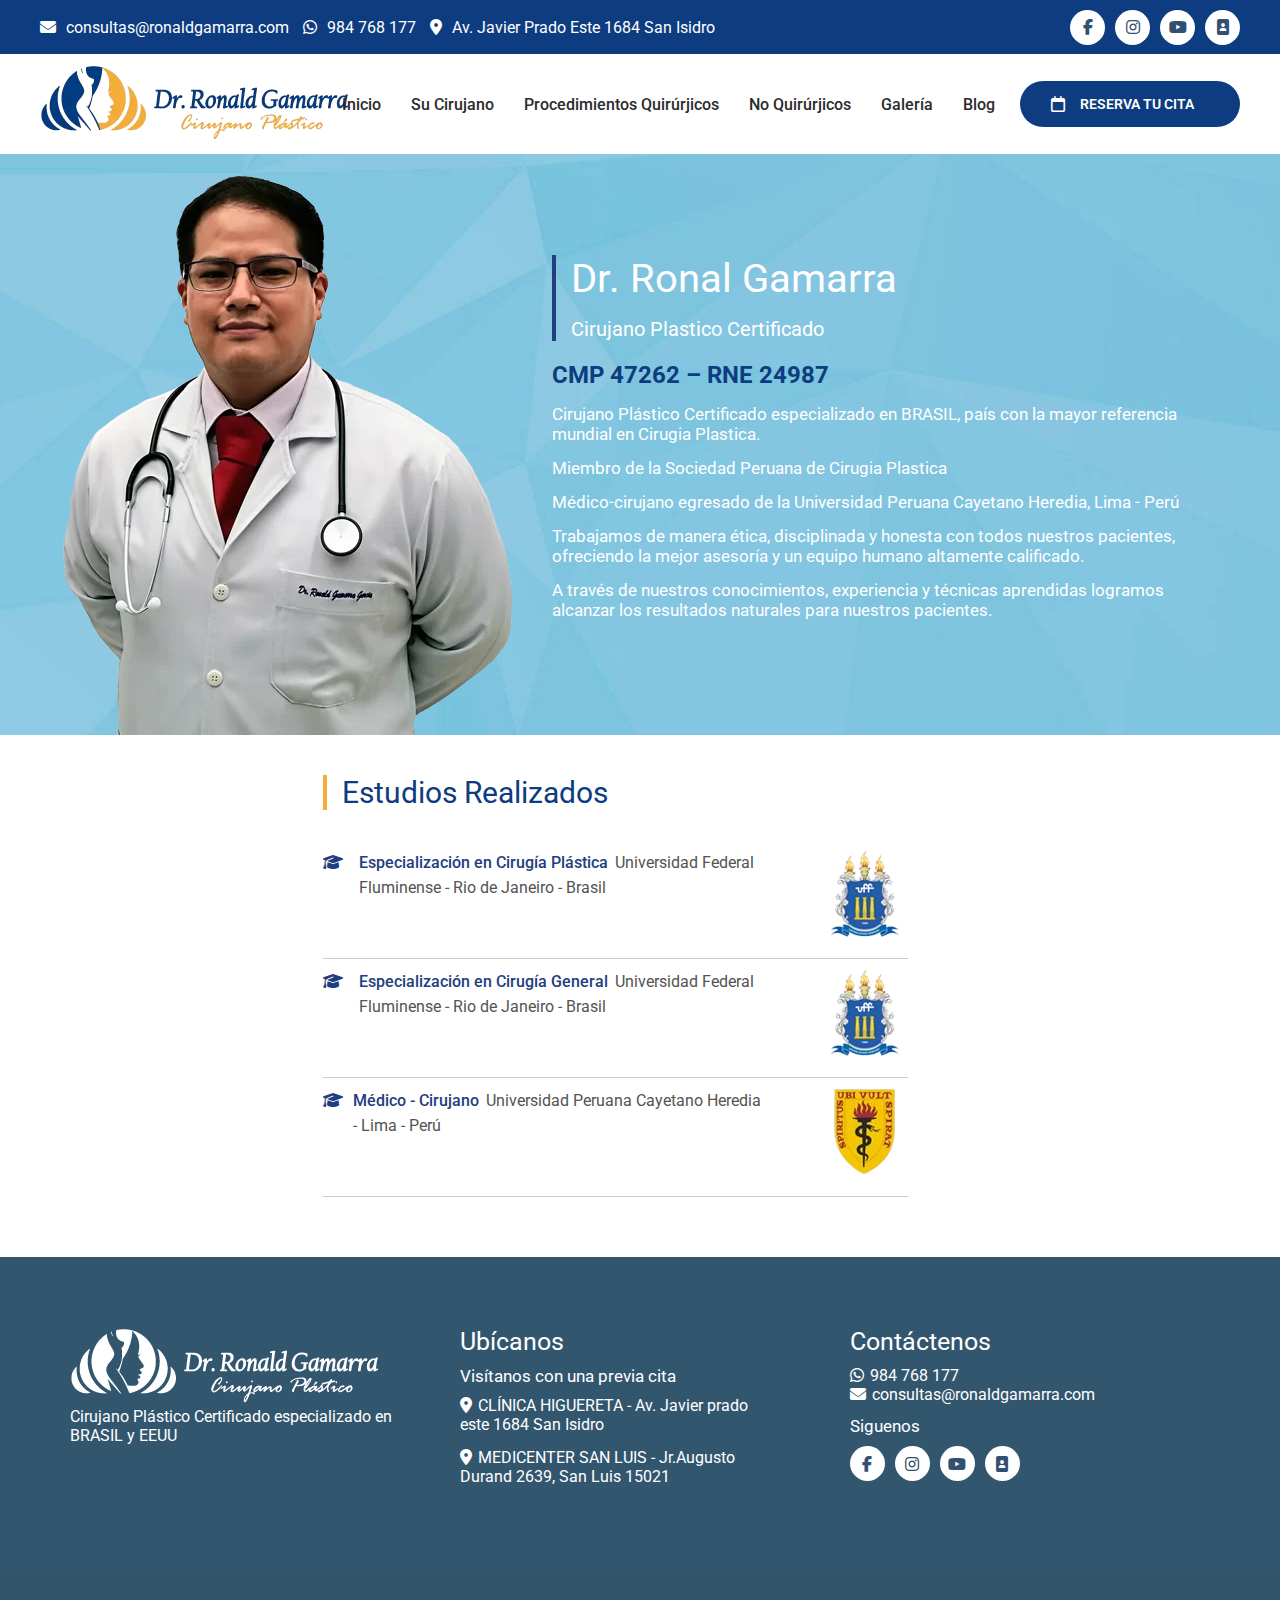
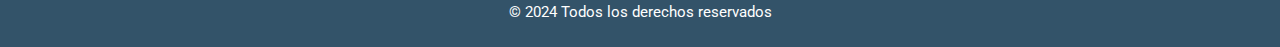
==== about.html @ 1ce9c3fb "about por terminar" ====
<!DOCTYPE html>
<html lang="en">
<head>
    <meta charset="UTF-8">
    <meta name="viewport" content="width=device-width, initial-scale=1.0">
    <title>Su Cirujano</title>
    <link rel="stylesheet" href="https://cdnjs.cloudflare.com/ajax/libs/font-awesome/6.5.1/css/all.min.css">
    <link rel="stylesheet" href="css/about.css">
    <link rel="stylesheet" href="css/components/header.css">
    <link rel="stylesheet" href="css/components/footer.css">
    <link rel="stylesheet" href="css/media.css">
    <link rel="stylesheet" href="img/favicon.png">
</head>
<body>
    <header>
        <section class="header-info">
            <div class="container contentInformation">
                <div class="information">
                    <a href=""><i class="fa-solid fa-envelope"></i>consultas@ronaldgamarra.com</a>
                    <a href=""><i class="fa-brands fa-whatsapp"></i>984 768 177</a>
                    <a href=""><i class="fa-solid fa-location-dot"></i>Av. Javier Prado Este 1684 San Isidro</a>
                </div>
                <div class="links-redes">
                    <ul>
                        <li>
                            <a href=""><i class="fa-brands fa-facebook-f"></i></a>
                        </li>
                        <li>
                            <a href=""><i class="fa-brands fa-instagram"></i></a>
                        </li>
                        <li>
                            <a href=""><i class="fa-brands fa-youtube"></i></a>
                        </li>
                        <li>
                            <a href=""><i class="fa-solid fa-image-portrait"></i></a>
                        </li>
                    </ul>
                    
                </div>
            </div>
        </section>
        <section class="navbar">
            <div class="container navbar__content">
                <div class="logoDr">
                    <a href="index.html"><img src="img/logo.webp" alt=""></a>
                </div>
                <div class="menu-icon">
                    <p>Menu <i class="fa-solid fa-bars"></i></p>
                </div>
                <div class="nav">
                    <ul>
                        <div class="logoDr">
                            <a href="index.html"><img src="img/logo.webp" alt=""></a>
                        </div>
                        <li><a href="index.html">Inicio</a></li>
                        <li><a href="about.html">Su Cirujano</a></li>
                        <li><a href="">Procedimientos Quirúrjicos</a></li>
                        <li><a href="">No Quirúrjicos</a></li>
                        <li><a href="">Galería</a></li>
                        <li><a href="">Blog</a></li>
                        <li class="btn-nav" ><i class="fa-regular fa-calendar"></i><a href="" >Reserva tu cita</a></li>
                    </ul>
                </div>
                <!-- <div class="menu-icon">
                    <p>Menu</p>
                    <a href=""><i class="fa-solid fa-bars"></i></a>
                </div> -->
            </div> 
        </section>

        <!--dr info-->
        
        <section class="drInfo">
            <div class="container dr-section">
                <img src="img/doctor/dr-ronald-gamarra.webp" alt="doctorRonald">
                <div class="row">
                    <div class="about-dr">
                        <div class="title-about title-line">
                            <h1>Dr. Ronal Gamarra</h1>
                            <h3>Cirujano Plastico Certificado</h3>
                        </div>
                        <h2>CMP 47262 – RNE 24987</h2>
                        <p>Cirujano Plástico Certificado especializado en BRASIL, país con la mayor referencia mundial en Cirugia Plastica.</p> 
                        <p>Miembro de la Sociedad Peruana de Cirugia Plastica</p>
                        <p>Médico-cirujano egresado de la Universidad Peruana Cayetano Heredia, Lima - Perú</p> 
                        <p>Trabajamos de manera ética, disciplinada y honesta con todos nuestros pacientes, ofreciendo la mejor asesoría y un equipo humano altamente calificado.</p>
                        <p> A través de nuestros conocimientos, experiencia y técnicas aprendidas logramos alcanzar los resultados naturales para nuestros pacientes.</p>
                    </div>
                </div>
            </div>
        </section>

        <!--estudiosrealizados-->

        <section class="estudiosrealizados">
            <div class="informaciondoctor">
                <div class="title-about title-line2">
                    <h2>Estudios Realizados</h2>
                </div>
                <div class="especialidades">
                    <div class="especialidad especialidad1">
                        <i class="fa-solid fa-graduation-cap"></i>
                        <p><span>Especialización en Cirugía Plástica</span>
                            Universidad Federal 
                            <br>
                            Fluminense - Rio de Janeiro - Brasil
                        </p>
                        <div class="imagenestudio">
                            <img src="img/doctor/estudios2.webp" alt="">
                        </div>
                    </div>

                    <div class="separador"></div>

                    <div class="especialidad especialidad2">
                        <i class="fa-solid fa-graduation-cap"></i>
                        <p><span>Especialización en Cirugía General</span>
                            Universidad Federal 
                            <br>
                            Fluminense - Rio de Janeiro - Brasil
                        </p>
                        <div class="imagenestudio">
                            <img src="img/doctor/estudios2.webp" alt="">
                        </div>
                    </div>

                    <div class="separador"></div>

                    <div class="especialidad especialidad3">
                        <i class="fa-solid fa-graduation-cap"></i>
                        <p><span>Médico - Cirujano</span>
                            Universidad Peruana Cayetano Heredia 
                            <br>
                            - Lima - Perú
                        </p>
                        <div class="imagenestudio">
                            <img src="img/doctor/estudios.webp" alt="">
                        </div>
                    </div>

                    <div class="separador"></div>

                </div>
            </div>
            <!-- <div class="secciones">
                <div class="membresias">
                    <div class="titlemem">
                        <i class="fa-solid fa-building-columns"></i>
                        <h2>MEMBRESIAS</h2>
                    </div>
                    <div class="membresia1">
                        <p>
                            <span>Miembro de la Sociedad Peruana de Cirugía Plástica y Reconstructiva</span>
                            Sociedad Peruana de Cirugía Plástica
                        </p>
                        <img src="img/doctor/sociedad-peruana-cirugia-plastica.webp" alt="">
                    </div>
                    <div class="membresia2">
                        <p>
                            <span>Miembro de la Federación IberolatinoAmericana de Cirugía Plástica</span>
                            FILACP
                        </p>
                        <img src="img/doctor/filacp-logo.webp" alt="">
                    </div>
                </div>
                <div class="formentrena">
                    <div class="titleformen">
                        <i class="fa-solid fa-building-columns"></i>
                        <h2>FORMACIÓN Y ENTRENAMIENTOS</h2>
                    </div>
                    <ul class="lista formen">
                        <li><i class="fa-solid fa-check" style="color: #FFD43B;"></i>Servicio de Microcirugía. Instituto de Traumatología y Ortopedia (INTO). Rio de Janeiro – Brasil. 06/2014.</li>
                        <li><i class="fa-solid fa-check" style="color: #FFD43B;"></i>Servicio Dr. Ronaldo Pontes. Niteroi Dor. Rio de Janeiro-Brasil. 2013.</li>
                        <li><i class="fa-solid fa-check" style="color: #FFD43B;"></i>Servicio de Cirugía plástica pediátrica – Hospital Jesus- Dr. Henrique Cintra. Rio de Janiero – Brasil 2012.</li>
                        <li><i class="fa-solid fa-check" style="color: #FFD43B;"></i>Servicio de Cirugía Plástica y Reconstructiva. Hospital Santa Casa de Misericórdia y Clínica Ivo Pitanguy. Rio de Janeiro- Brasil . 10/2010.</li>
                        <li><i class="fa-solid fa-check" style="color: #FFD43B;"></i>Servicio de Cirugía Cráneo – Maxilo – Facial del Prof. Edgard Alves Costa. Hospital Santa Cruz de la Beneficencia Portuguesa de Niterói. Rio de Janeiro-Brasil. 07/2010.</li>
                        <li><i class="fa-solid fa-check" style="color: #FFD43B;"></i>Servicio de Cirugía General del Prof. Oscar Brandão Lira. Décima Enfermaría de la Santa Casa de Misericordia de Rio de Janeiro-Brasil. 01/2008 – 08/2008.</li>
                    </ul>
                </div>
                <div class="acticientifica">
                    <div class="titleformen">
                        <i class="fa-solid fa-flask"></i>
                        <h2>ACTIVIDAD CIENTIFICA</h2>
                    </div>
                    <h3>TRABAJOS CIENTIFICOS</h3>
                    <ul class="listacientifica">
                        <li><i class="fa-solid fa-check" style="color: #FFD43B;"></i>Centurion P, Gamarra R: Carta ao Editor. Boletim Cirurgia Plastica, Journal do Instituto Ivo Pitanguy Jul/Agos 2015.</li>
                        <li><i class="fa-solid fa-check" style="color: #FFD43B;"></i>Centurión P., Romero C., Olivencia C., Gamarra R. Kaufmann P., Short Scar Facelift Without Temporal Flap: A 10 year Experience. Aesthetic Plastic Surgery.2014 Aug 7;38(4):670-7.</li>
                        <li><i class="fa-solid fa-check" style="color: #FFD43B;"></i>Gamarra R. Mentoplastia de aumento con implante de silicona: revisão bibliográfica e apresentação de dois casos no meu período de especialização. Monografía de conclusión del Curso de Especialización en Cirugía Plástica. Niterói; s.n; 2014. 44 p.</li>
                        <li><i class="fa-solid fa-check" style="color: #FFD43B;"></i>Centurión P., Olivencia C., Romero C, Gamarra R. Lipoabdominoplastia con cicatriz reducida sin neo-onfaloplastia en abdomen tipo III (Matarasso). Cir.plást. iberolatinoam. 2009; Vol. 35, 4:291-302.</li>
                        <li><i class="fa-solid fa-check" style="color: #FFD43B;"></i>Centurión P., Gamarra R. Nariz Mestiza Andina: Una propuesta quirúrgica. Cir Estet Plas.2009; 2(9):26-35.</li>
                        <li><i class="fa-solid fa-check" style="color: #FFD43B;"></i>Loreti T. C., Cathala B. E., Colnago B. K., Gamarra G. R., Bittencourt M. E., Ramos F. T., Diagnóstico de Pseudomixoma Peritoneal no Hospital Universitario. Conduta Médica 2011-13 (49) 10-11.</li>
                        <li><i class="fa-solid fa-check" style="color: #FFD43B;"></i>Palombo.A, Fainstein C, Gamarra R., Oliveira Sa F, Fialho Neto F., Pancreatite Aguda Causada por Cistoadenoma Mucinoso Pancreático. Conduta Médica 2011-13 (49) 22-25.</li>
                        <li><i class="fa-solid fa-check" style="color: #FFD43B;"></i>R. Gamarra, M.D., J.C. Munoz, M.D., M.E. Galloso, M.D., R.A. Accinelli, M.D., Prevalence of Tuberculosis Infection in Jose Sabogal High School, Where a Student Died of Pulmonary Tuberculosis. Am J Respir Crit Care Med, Abstracts issue 2007, vol. 175, pag A415.</li>
                    </ul>
                </div>
                <div class="evencientifica">
                    <div class="titlevento">
                        <i class="fa-solid fa-briefcase"></i>
                        <h2>EVENTOS CIENTIFICOS</h2>
                    </div>
                    <ul class="listaevento">
                        <li><i class="fa-solid fa-check" style="color: #FFD43B;"></i>Congreso Cirugía Plástica y Reconstructiva de Filacp, Lima-Perú, 2018.</li>
                        <li><i class="fa-solid fa-check" style="color: #FFD43B;"></i>VII Simposio Internacional, Avances en Cirugía Plástica. Lima-Perú, 2017.</li>
                        <li><i class="fa-solid fa-check" style="color: #FFD43B;"></i>XXI Congreso Internacional de la Sociedad Peruana de Cirugía Plastica,2016.</li>
                        <li><i class="fa-solid fa-check" style="color: #FFD43B;"></i>II Curso Internacional ISAPS, 2016.</li>
                        <li><i class="fa-solid fa-check" style="color: #FFD43B;"></i>31th Dallas Rhinoplasty Symposium, Texas, 03/2014.</li>
                        <li><i class="fa-solid fa-check" style="color: #FFD43B;"></i>Curso Internacional de Contorno Corporal Body Contour. São Paulo. 10/2013.</li>
                        <li><i class="fa-solid fa-check" style="color: #FFD43B;"></i>II Workshop Toxina Botulínica – AexPi. Hospital Santa Casa da Misericordia Rio de Janeiro. 10/2013.</li>
                        <li><i class="fa-solid fa-check" style="color: #FFD43B;"></i>Proyecto Open 2012 Curso de Inmersión en Rinoplastia Estructurada. Rio de Janeiro. 10/2012.</li>
                        <li><i class="fa-solid fa-check" style="color: #FFD43B;"></i>31 Jornada Carioca de Cirugía Plástica. 08/2012.</li>
                        <li><i class="fa-solid fa-check" style="color: #FFD43B;"></i>XIII Simposio Internacional de Cirugía Plástica. São Paulo. 03/2012.</li>
                        <li><i class="fa-solid fa-check" style="color: #FFD43B;"></i>Curso Integrado de los Servicios Credenciados. Sociedad Brasilera de Cirugía Plástica-Regional Rio de Janeiro. Marzo – 11/2011.</li>
                        <li><i class="fa-solid fa-check" style="color: #FFD43B;"></i>Curso de Actualización en Trauma de Cara. Educación Continuada RJ de la ABCCMF. Dr. Ricardo Lopes da Cruz. Abril – 11/ 2011.</li>
                        <li><i class="fa-solid fa-check" style="color: #FFD43B;"></i>Curso de Actualización en el abordaje del quemado. Rio de Janeiro. 11/2011.</li>
                        <li><i class="fa-solid fa-check" style="color: #FFD43B;"></i>XVIII Encuentro AExPI, Asociación dos Ex – alumnos do Profesor Ivo Pitanguy. Rio de Janeiro. 10/2011.</li>
                    </ul>
                </div>
            </div>  -->
        </section>

    </header>
    <main>

    </main>
    <footer class="footer">
        <div class="container footer-content">
            <div class="row-footer">
                <section class="dr-footer-section">
                    <img src="img/logo-blanco-footer.webp" alt="">
                    <p>Cirujano Plástico Certificado especializado en BRASIL y EEUU</p>
                </section>
                <section class="ubicanos-footer">
                    <h3>Ubícanos</h3>
                    <p>Visítanos con una previa cita</p>
                    <ul>
                        <li><a href=""><i class="fa-solid fa-location-dot"></i>CLÍNICA HIGUERETA - Av. Javier prado este 1684 San Isidro</a></li>
                        <li><a href=""><i class="fa-solid fa-location-dot"></i>MEDICENTER SAN LUIS - Jr.Augusto Durand 2639, San Luis 15021</a></li>
                    </ul>
                </section>
                <section class="contactenos-footer">
                    <h3>Contáctenos</h3>
                    <ul>
                        <li><a href=""><i class="fa-brands fa-whatsapp"></i>984 768 177</a></li>
                        <li><a href=""><i class="fa-solid fa-envelope"></i>consultas@ronaldgamarra.com</a></li>
                    </ul>
                    <p>Siguenos</p>
                    <ul class="links-reades-footer">
                        <li>
                            <a href=""><i class="fa-brands fa-facebook-f"></i></a>
                        </li>
                        <li>
                            <a href=""><i class="fa-brands fa-instagram"></i></a>
                        </li>
                        <li>
                            <a href=""><i class="fa-brands fa-youtube"></i></a>
                        </li>
                        <li>
                            <a href=""><i class="fa-solid fa-image-portrait"></i></a>
                        </li>
                    </ul>
                </section>
            </div>
        </div>
        <div class="copyright">
            <div class="container textcopy">
                <p>&copy; 2024 Todos los derechos reservados</p>
            </div>  
        </div>
    </footer>
    <script src="js/app.js"></script>
</body>
</html>
---- css/about.css ----
@import url('https://fonts.googleapis.com/css2?family=Roboto:wght@100;300;400;500;700&display=swap');
:root{
    --color-icono : #325070;
    --headertop-btn-sub : #0E3C80;
    --btnslider: #223D80;
    --btndoctor: #F5AD38;
    --navletter: #2B2B2B;
    --especialidades: #457baa;
    --texto: #545454;
    --footer: #33566F;
    --copyright: #335369;
}
*{
    margin: 0;
    padding: 0;
    list-style: none;
    text-decoration: none;
    box-sizing: border-box;
    border: none;
    font-family:  'Roboto', sans-serif;
    outline: none;
    transition: .2s;
}
.container{
    margin: 0 auto;
    max-width: 1280px;
}

.drInfo{
    width: 100%;
    background: url("../img/slider/fondo-celeste.jpg") no-repeat fixed;
    background-size: cover;
}

.dr-section{
    display: flex;
    align-items: center;
}

.row{
    display: flex;
    justify-content: space-between;
    width: 100%;
}

.about-dr{
    color: #ffffff;
    padding: 0px 12px;
}
.about-dr p{
    font-size: 17px;
    margin-bottom: 14px;
}

.about-dr h2{
    margin-bottom: 15px;
    color: var(--headertop-btn-sub);
}

.title-line{
    border-left: 4px solid var(--btnslider);
    padding-left: 15px;
    margin: 0px 0px 20px;
}
.title-about h1{
    font-size: 40px;
    font-weight: 400;
}
.title-about h3{
    font-size: 20px;
    font-weight: 400;
    margin: 15px 0px 10px;
}

.estudiosrealizados{
    display: flex;
    justify-content: center;
    align-items: center;
    margin-top: 40px;
}

.title-line2{
    border-left: 4px solid var(--btndoctor);
    padding-left: 15px;
    margin: 0px 0px 20px;
}

.title-about h2{
    font-size: 30px;
    font-weight: normal;
    color: var(--headertop-btn-sub);
    margin-bottom: 40px;
}

.estudiosrealizados .especialidades {
    display: flex;
    flex-direction: column;
    padding: 0 50px 50px 0;
}

.estudiosrealizados .especialidades .separador {
    border-top: 1px solid #ccc;
    margin-top: 8px;
    margin-bottom: 10px;
  }
.estudiosrealizados .especialidad{
    display: flex;
    justify-content: space-between;
}

.estudiosrealizados .especialidad i{
    color: #223D80;
    margin-right: 10px;
    margin-top: 4px;
}

.estudiosrealizados .especialidad p{
    color: #545454;
    margin-right: 10px;
    line-height: 25px;
    padding: 0 50px 50px 0;
}

.estudiosrealizados .especialidad span{
    color: #223D80;
    margin-right: 3px;
    font-weight: 500;
}

.estudiosrealizados .especialidad .imagenestudio img{
    display: flex;
    align-items: center;
    text-align: center;
    object-fit: contain;
}
---- css/components/header.css ----
/*-------- CONTENIDO INFORMACION HEADER --------*/
/* header{
    height: calc(100vh - 220px); */

.header-info{
    background-color: var(--headertop-btn-sub);
    height: 54px;
    display: flex;
    justify-content: center;
    align-items: center;
}
.contentInformation{
    display: flex;
    justify-content: center;
    align-items: center;
    width: 100%;
}
.information{
    width: 100%;
    justify-content: left;
    align-items: center;
    
}
.information a, .information a i{
    text-decoration: none;
    color: #ffffff;
    margin-right: 10px;
}
.links-redes ul{
    display: flex;
}
.links-redes ul li{
    background-color: #ffffff;
    margin-left: 10px;
    height: 35px;
    width: 35px;
    border-radius: 50%;
    display: flex;
    align-items: center;
    justify-content: center;
    cursor: pointer;
}
.links-redes ul li a{
    text-decoration: none;
    color: var(--color-icono);
}
.links-redes div{
    display: none;
}

/*-------- NAVBAR --------*/
.menu-icon{
    display: none;
}
.navbar{
    padding: 17px 0px;
    height: 100px;
    background-color: #ffffff;
}
.navbar__content{
    display: flex;
    justify-content: space-between;
    align-items: center;
    height: 100%;
}
.nav ul{
    display: flex;
    justify-content: center;
    align-items: center;
}
.nav ul .logoDr{
    display: none;
}
.nav ul li a{
    color: var(--navletter);
    font-weight: 500;
    margin: 0px 15px;
    position: relative;
    display: flex;
    align-items: center;
    justify-content: center;
}
.nav ul li:not(:last-child) a::before {
    content: '';
    width: 0;
    position: absolute;
    height: 2px;
    background-color: var(--color-icono);
    top: 100%;
    left: 0;
    transition: .2s;
}
.nav ul li a:hover::before {
    width: 100%;
}
.btn-nav{
    background-color: var(--headertop-btn-sub);
    color: #ffffff;
    margin-left: 10px;
    height: 46px;
    width: 220px;
    border-radius: 30px;
    display: flex;
    align-items: center;
    justify-content: center;
    cursor: pointer;
}
.nav ul .btn-nav a{
    color: #ffffff; 
    text-transform: uppercase;
    font-size: 14px;
    font-weight: 600;
}

/*-------- SLIDERS --------*/
.slider-header{
    width: 100%;
    height: auto;
    position: relative;
}
.container-slider{
    user-select: none;
}
.container-slider > li{
    width: 100%;
    height: 600px;
    position: relative;
    display: flex;
    justify-content: center;
    align-items: center;
}
.container-slider > li > *{
    position: absolute;
}
.container-slider > li:not(li:first-child){
    top: 0;
    opacity: 0;
    position: absolute;
}
.container-slider > li >img{
    width: 100%;
    object-fit: cover;
    height: 100%;
}
.container-slider > li .content-slider{
    height: 100%;
    top: 0;
    display: flex;
    flex-direction: column;
    justify-content: center;
    left: 12%;
    font-size: 2.3rem;
    gap: 10px;
    color: #fff;
    transition: transform .2s;
}
.container-slider > li:nth-child(2) .content-slider{
    right: 12%;
    left: unset;
    align-items: end;
}
.container-slider > li .content-slider .info-slider{
    height: auto;
}
.container-slider > li .content-slider .btnSlider{
    width: max-content;
    background-color: var(--btnslider);
    font-size: 1.5rem;
    padding: 12px 36px;
    border-radius: 30px;
    color: #fff;
    font-size: 20px;
    cursor: pointer;
}
.container-slider + ul{
    width: 100%;
    justify-content: center;
    position: absolute;
    bottom: 35px;
    gap: 25px;
    display: flex;
}
.slider-indicators li{
    width: 16px;
    height: 16px;
    border-radius: 50%;
    background-color: #fff;
    border: 2px solid #fff;
    display: flex;
    justify-content: center;
    align-items: center;
    cursor: pointer;
}
.buttonActive{
    background-color: var(--btnslider) !important;
}
---- css/components/footer.css ----
/*-------- FOOTER --------*/
.footer {
    background-color: var(--footer);
    height: 390px;
    position: relative;
}
.footer-content{
    padding-top: 70px;
}
.row-footer{
    display: flex;
    justify-content: space-between;
}
.row-footer section{
    width: calc(100% / 3 - 40px);
}
.dr-footer-section p{
    color: #ffffff;
    font-size: 16px;
}
.ubicanos-footer{
    width: fit-content;
}
.ubicanos-footer h3{
    font-size: 25px;
    color: #ffffff;
    font-weight: 400;
    margin-bottom: 10px;
}
.ubicanos-footer p{
    font-size: 17px;
    color: #ffffff;
    font-weight: 400;
    margin-bottom: 10px;
}
.ubicanos-footer ul {
    width: 80%;
}
.ubicanos-footer ul li{
    margin-bottom: 14px;
}
.ubicanos-footer ul li i {
    margin-right: 6px;
}
.ubicanos-footer ul li a{
    font-size: 16px;
    color: #ffffff;
    font-weight: 400;
}

.contactenos-footer h3{
    font-size: 25px;
    color: #ffffff;
    font-weight: 400;
    margin-bottom: 10px;
}
.contactenos-footer p{
    font-size: 17px;
    color: #ffffff;
    font-weight: 400;
    margin-bottom: 10px;
    margin-top: 12px;
}
.contactenos-footer h3 + ul li i {
    margin-right: 6px;
}
.contactenos-footer ul li a{
    font-size: 16px;
    color: #ffffff;
    font-weight: 400;
}
.links-reades-footer{
    gap: 10px;
    display: flex;
}
.links-reades-footer li a i{
    color: var(--color-icono);
}

.links-reades-footer li a{
    color: var(--btnslider);
    background-color: #ffffff;
    height: 35px;
    width: 35px;
    border-radius: 50%;
    display: flex;
    align-items: center;
    justify-content: center;
    cursor: pointer;
}
.copyright{
    width: 100%;
    background-color: var(--copyright);
    height: 70px;
    display: flex;
    font-size: 15px;
    justify-content: center;
    align-items: center;
    position: absolute;
    bottom: 0;
}
.textcopy p{
    color: #ffffff;
}
---- css/media.css ----
@media screen and (max-width: 1280px){
     /*____ Content ____*/
    .container{
        margin: 0 auto;
        max-width:  1200px;
        width: 100%;
    }
    /*____ NAVBAR ____*/
    .navbar .navbar__content {
        justify-content: space-between;
    }
    .navbar .navbar__content > .logoDr{
        width: 15%;
    }
    .nav ul{
        display: flex;
        justify-content: center;
        align-items: center;
    }

    /*____ BLOG ____*/
    .contenido-blog{
        padding: 0px 20px;
    }
    
    /*____ CONSULTAS ____*/
    
    
    /*____ FOOTER ____*/
    .row-footer {
        display: flex;
        justify-content: space-evenly;
    }
    .copyright {
        text-align: center;
    }
}

@media screen and (max-width: 1050px) {
    .contenido-blog .details-blog article {
        flex-direction: column;
        margin: auto;
        justify-content: center;
    }
    .contenido-blog .details-blog article > img {
        width: 90%;
        border-radius: 15px;
        margin-right: 15px;
    }
    .contenido-blog .details-blog article .textBlog {
        width: 90%;
        height: max-content;
    }
}   

@media screen and (max-width: 990px){
    .container{
        max-width: 95%;
    }
    /*____ HEADER ____*/
    .information a, .information a i{
        text-decoration: none;
        color: #ffffff;
        margin-right: 10px;
        font-size: 13px;
    }
    .links-redes ul li{
        background-color: #ffffff;
        margin-left: 10px;
        height: 25px;
        width: 25px;
        border-radius: 50%;
        display: flex;
        align-items: center;
        justify-content: center;
        cursor: pointer;
    }
    /*____ NAVBAR ____*/
    .navbar .navbar__content > .logoDr{
        width: 220px;
    }
    .logoDr img{
        width: 100%;
        height: 100%;
        object-fit: cover;
    }
    .nav ul li a{
        font-weight: 500;
        font-size: 12px;
    }
    .btn-nav{
        background-color: var(--headertop-btn-sub);
        color: #ffffff;
        height: 46px;
        width: 150px;
        cursor: pointer;
    }
    .nav ul .btn-nav a{
        color: #ffffff;
        text-transform: uppercase;
        font-size: 13px;
        font-weight: 600;
        margin: 0 5px;
    }
    /*____ SLIDER ____*/
    .content-slider h2{
        font-size: 36px;
    }
    .content-slider p{
        font-size: 24px;
    }
    .container-slider > li .content-slider .btnSlider{
        width: max-content;
        background-color: var(--btnslider);
        padding: 12px 26px;
        border-radius: 30px;
        color: #fff;
        font-size: 18px;
        cursor: pointer;
    }
    .container-slider > li{
        width: 100%;
        height: 400px;
    }
    /*____ ESPECIALIDADES ____*/
    .especialidades .row aside a {
        width: 100%;
        box-sizing: border-box;
        min-height: 1px;
        margin: 15px 0px;
        min-height: 1px;
    }
    .especialidades .row aside a {
        width: calc(100% / 2 - 1.5rem);
        margin: 0 0.75rem;
    }

    /*____ INFORMACION DOCTOR ____*/
    .dr-section{
        flex-direction: column;
        align-items: center;
    }
    .dr-section > img{
        margin-bottom: 30px;
    }
    .btn-dr{
        margin-top: 35px;
    }
    .row{
        display: flex;
        flex-direction: column;
    }
    .about-dr{
        padding: 30px 12px;
    }
    .estudios{
        display: grid;
        grid-template-columns: auto auto auto;
        justify-content: center;
        gap: 20px;
        padding: 0px 12px;
        margin-top: 30px;
    }
    .estudios div{
        color: #ffffff;
        font-size: 15px;
        text-align: center;
        margin-bottom: 20px;   
        width: 100%;
        
    }
    .estudios div:first-child img{
        width: 120px;
        height: 80px;
    }
    .estudios div img{
        width: 80px;
        max-width: 100%;
    }
    .estudios div:last-child{
        grid-column: span 1;
    }
    .estudios div p {
        padding: 30px 0px;
    }

    /*____ BLOG ____*/
    .contenido-blog .details-blog article {
        display: flex;
        flex-wrap: wrap;
        
    }
    .contenido-blog .details-blog article:not(article:nth-child(2)):not(article:last-child){
        align-items: flex-start;
    }
    .contenido-blog .details-blog article:not(article:nth-child(1)):not(article:nth-child(3)){
        align-items: flex-end;
    }
    .contenido-blog .details-blog article > img{
        width: 100%;
        height: 200px;
        object-fit: cover;
        margin: 0;
    }
    .contenido-blog .details-blog article .textBlog{
        width: 100%;
        margin-top: 10px;
    }
    /*____ FORM ____*/
    .formulario{
        height: auto;
        padding-bottom: 0;
    }
    .form-container form{
        width: 50%;
        background-color: #fff;
        box-shadow: 0px 3px 30px 0px rgba(24.00000126050871, 22.000001393193834, 43.0000000000001, 0.14);
        border-radius: 15px;
        padding: 20px 35px;
        margin-left: 20px;
        display: flex;
        flex-direction: column;
        transform: translateY(-100px);
    }
    .form-container .form-info .info-contact h2{
        font-size: 28px;
    }
    .form-container .form-info .info-contact p{
        font-size: 16px;
    }
    .form-container .form-info .info-contact p a{
        font-size: 16px;
    }
    .form-container .form-info .consulta-info .consulta > i{
        padding: 10px;
        font-size: 30px;
    }
    .form-container .form-info .consulta-info .consulta h2{
        font-size: 28px;
    }
    .form-container .form-info .consulta-info .consulta > ul > li i{
        font-size: 12px;
    }
    /*____ FORMULARIO ____*/
    .footer{
        height: 670px;
    }
    .row-footer{
        flex-direction: column;
        justify-content: center;
        align-items: center;
    }
    .row-footer > section{
        width: 100%;
    }
    .dr-footer-section{
        margin: 0px 0px 20px 0px;
    }
    .ubicanos-footer{
        margin: 20px 0px;
    }

}
@media screen and (max-width: 950px) {
    .navbar .navbar__content > .logoDr{
        width: 150px;
    }
}
@media screen and (max-width: 768px){
    .container{
        max-width: 90%;
    }
    /*____ INFORMACION HEADER ____*/
    .header-info{
        height: 60px;
    }
    .information a, .information a i{
        text-decoration: none;
        color: #ffffff;
        margin-right: 10px;
        display: flex;
        font-size: 16px;
    }
    .links-redes ul li{
        background-color: #ffffff;
        margin-left: 10px;
        height: 35px;
        width: 35px;
        border-radius: 50%;
        display: flex;
        align-items: center;
        justify-content: center;
        cursor: pointer;
    }
    /*____ NAVBAR ____*/
    
    .menu-icon{
        display: block;
    }
    .navbar .navbar__content > .logoDr{
        width: 220px;
    }
    .nav ul {
        display: flex;
        flex-direction: column; 
        align-items: flex-start; 
        padding: 20px 30px;
    }
    .nav ul .logoDr{
        display: block;
        width: 100%;
        height: 100%;
        margin-bottom: 20px;
    }
    .nav ul li{
        margin: 10px 0px;
    }
    .nav ul li a{
        font-size: 14px;
        margin: 0;
        font-weight: 500;
    }
    .nav.active {
        transform: none;
    }
    .nav {
        position: fixed;
        top: 0;
        left: 0;    
        width: 40%; 
        height: 100vh;
        background-color: #fff; 
        transition: transform 0.3s ease; 
        z-index: 1000;
        overflow-y: auto;
        transform: translateX(-100%);
        box-shadow: 0 0 10px #00000055;
    }
    .btn-nav{
        background-color: var(--headertop-btn-sub);
        color: #ffffff;
        margin-left: 10px;
        height: 46px;
        width: 100%;
        border-radius: 30px;
        display: flex;
        align-items: center;
        justify-content: center;
        cursor: pointer;
    }
    .menu-icon p{
        cursor: pointer; 
        display: flex;
        font-size: 14px;
        align-items: center;
        justify-content: center;
        color: #2B2B2B;
        font-weight: 500;
    }
    .menu-icon i{
        color: #223D80;
        font-size: 30px;
        margin-left: 10px;
    }
    .nav ul li:not(:last-child) a::before {
        content: none;
        width: auto;
        height: auto;
        background-color: initial;
        transition: none;
    }
    .nav ul li a:hover::before {
        width: auto;
    }
    /*____ SLIDER ____*/
    .content-slider h2{
        font-size: 28px;
    }
    .content-slider p{
        font-size: 20px;
    }
    .container-slider > li .content-slider .btnSlider{
        width: max-content;
        background-color: var(--btnslider);
        padding: 12px 20px;
        border-radius: 30px;
        color: #fff;
        font-size: 16px;
        cursor: pointer;
    }
    .container-slider > li{
        width: 100%;
        height: 400px;
    }
    /*____ INFORMACION DOCTOR ____*/
    .dr-section{
        flex-direction: column;
        align-items: center;
    }
    .dr-section > img{
        margin-bottom: 30px;
    }
    .btn-dr{
        margin-top: 35px;
    }
    .row{
        display: flex;
        flex-direction: column;
    }
    .about-dr{
        padding: 30px 12px;
    }
    .estudios{
        display: grid;
        grid-template-columns: auto auto auto;
        justify-content: center;
        gap: 20px;
        padding: 0px 12px;
    }
    .estudios div{
        color: #ffffff;
        font-size: 15px;
        text-align: center;
        margin-bottom: 20px;   
        width: 100%;
        
    }
    .estudios div:first-child img{
        width: 120px;
        height: 80px;
    }
    .estudios div img{
        width: 80px;
        max-width: 100%;
    }
    .estudios div:last-child{
        grid-column: span 1;
    }
    .estudios div p {
        padding: 30px 0px;
    }


    /*____ BLOG ____*/
    .contenido-blog .details-blog {
        display: flex;
        flex-direction: column;
        margin: 40px 0;
    }
    
    .contenido-blog .details-blog article {
        width: 100%; 
        padding: 10px 0;
        margin-bottom: 20px; 
    }
    
    .contenido-blog .details-blog article > img {
        width: 100%;
        border-radius: 15px;
        margin-bottom: 15px; 
    }
    
    .contenido-blog .details-blog article .textBlog {
        width: 100%; 
    }

    /*____ FORMULARIO ____*/
    .form-container{
        display: flex;
        flex-direction: column;
        text-align: left;
    }
    .form-container form{
        transform: none;
        width: 100%;
        margin: 20px 0 40px 0;
    }
    .form-container .form-info{
        width: 100%;
    }

    /*____ FOOTER ____*/
    .footer-content{
        padding-top: 70px;
    }
    .ubicanos-footer h3{
        font-size: 23px;
        margin-top: 15px;
    }
    .ubicanos-footer p{
        font-size: 17px;
    }

    
}
@media screen and (max-width: 576px){
    .container{
        max-width: 90%;
    }

    /*____ INFORMACION ____*/

    .information a, .information a i{
        text-decoration: none;
        color: #ffffff;
        margin-right: 10px;
        display: flex;
        font-size: 15px;
    }

    /*____ NAVBAR ____*/
    .nav {
        width: 50%;
    }
    .nav ul li:not(:last-child) a::before {
        content: none;
        width: auto;
        height: auto;
        background-color: initial;
        transition: none;
    }
    .nav ul li a:hover::before {
        width: auto;
    }
    .btn-nav{
        background-color: var(--headertop-btn-sub);
        color: #ffffff;
        margin-left: 10px;
        height: 46px;
        width: 100%;
        border-radius: 30px;
        display: flex;
        align-items: center;
        justify-content: center;
        cursor: pointer;
    }   
    /*____ SLIDER ____*/
        
    .slider-indicators {
        position: relative;
        top: 285px;
    }
    .content-slider h2{
        font-size: 22px;
    }
    .content-slider p{
        font-size: 16px;
    }
    .container-slider > li .content-slider .btnSlider{
        width: max-content;
        background-color: var(--btnslider);
        padding: 8px 14px;
        border-radius: 30px;
        color: #fff;
        font-size: 12px;
        cursor: pointer;
    }
    .container-slider > li{
        width: 100%;
        height: 250px;
    }   
    /*____ ESPECIALIDADES ____*/
    .esp-title h3{
        font-size: 28px;
    }
    .esp-title p{
        font-size: 14px;
    }
    .especialidades .row aside a {
        width: 100%;
        margin: 0;
    }
    .servi-card {
        text-align: center;
        border-radius: 15px;
    }
    .blanco {
        color: #ffffff;
    }
    .servi-card h4 {
        color: white;
        font-size: 16px;
        font-weight: 500;
    }
    
    /*____ PARTE DEL DOCTOR ____*/

    .dr-section{
        flex-direction: column;
        align-items: center;
    }
    .dr-section > img{
        margin-bottom: 30px;
    }
    .btn-dr{
        margin-top: 35px;
    }
    .row{
        display: flex;
        flex-direction: column;
    }
    .title-about h1{
        font-size: 28px;
    }
    .about-dr{
        padding: 30px 12px;
    }
    .about-dr p{
        font-size: 14px;
    }
    .estudios{
        display: grid;
        grid-template-columns: auto auto auto;
        justify-content: center;
        gap: 20px;
        padding: 0px 12px;
    }
    .estudios div{
        color: #ffffff;
        font-size: 15px;
        text-align: center;
        margin-bottom: 20px;   
        width: 100%;
        
    }
    .estudios div:first-child img{
        width: 120px;
        height: 80px;
    }
    .estudios div img{
        width: 80px;
        max-width: 100%;
    }
    .estudios div:last-child{
        grid-column: span 1;
    }
    .estudios div p {
        padding: 30px 0px;
        font-size: 14px;
    }

    /*____ BLOG ____*/
    .contenido-blog .details-blog article:not(article:nth-child(2)):not(article:last-child){
        padding: 0;
    }
    .contenido-blog .details-blog{
        margin: 0;
    }
    .title-blog h2{
        font-size: 28px;
    }
    .title-blog p{
        color: var(--texto);
        font-size: 14px;
        margin-bottom: 25px;
    }
    .textBlog h3{
        font-size: 16px;
    }
    .textBlog p{
        font-size: 14px;
    }
    .textBlog a{
        font-size: 14px;
    }
    .btnVerTodos{
        background-color: var(--headertop-btn-sub);
        color: #ffffff;
        height: 46px;
        width: 151px;
        font-size: 14px;

    }

    /*____ FORMULARIO ____*/
    .form-container{
        display: flex;
        flex-direction: column;
        text-align: left;
    }
    .form-container form{
        transform: none;
        width: 100%;
        margin: 20px 0 40px 0;
    }
    .form-container .form-info{
        width: 100%;
    }
    .form-container .form-info .info-contact h2{
        font-size: 26px;
    }
    .form-container .form-info .info-contact p{
        font-size: 14px;
    }
    .form-container .form-info .info-contact p a{
        font-size: 14px;
    }
    .form-container .form-info .consulta-info .consulta > i{
        padding: 10px;
        font-size: 28px;
    }
    .form-container .form-info .consulta-info .consulta h2{
        font-size: 26px;
    }
    .form-container .form-info .consulta-info .consulta > ul > li i{
        font-size: 10px;
    }

    /*____ FOOTER ____*/
    .footer{
        height: 700px;
    }
    .row-footer{
        flex-direction: column;
        justify-content: center;
        align-items: center;
    }
    .row-footer > section{
        width: 100%;
    }
    .dr-footer-section{
        margin: 0px 0px 20px 0px;
    }
    .ubicanos-footer{
        margin: 20px 0px;
    }
}
@media (min-width: 361px) and (max-width: 430px) {
    .container{
        width: 90%;
    }
    /*-------- CONTENIDO INFORMACION HEADER --------*/
    .header-info{
        background-color: var(--headertop-btn-sub);
        height: 70px;
        width: 100%;
        display: flex;
        justify-content: center;
        align-items: center;
    }
    .contentInformation{
        display: flex;
        justify-content: center;
        align-items: center;
        width: 100%;
        margin: 0;
    }
    .information{
        width: 100%;
        justify-content: left;
        align-items: center;
    }
    .links-redes ul li{
        background-color: #ffffff;
        height: 20px;
        width: 20px;
        border-radius: 50%;
        display: flex;
        align-items: center;
        justify-content: center;
        cursor: pointer;
        margin-left: 10px;

    }
    .information a, .information a i{
        text-decoration: none;
        color: #ffffff;
        font-size: 12px;
    }
    .links-redes ul li a{
        text-decoration: none;
        color: var(--color-icono);
        font-size: 10px;
    }
     /*____ NAVBAR ____*/
    .navbar .navbar__content > .logoDr{
        width: 180px;
        height: 40px;
    }
    .nav {
        width: 60%;
    }
    /*____ ESPECIALIDADES ____*/
    .esp-title h3{
        font-size: 22px;
    }
    .esp-title p{
        font-size: 12px;
    }
    /*____ PARTE DEL DOCTOR ____*/
    .dr-section > img{
        margin-bottom: 30px;
        height: 400px;
        width: 300px;
    }
    .title-about h1{
        font-size: 24px;
    }
    .about-dr p{
        font-size: 12px;
    }
    .btn-dr{
        color: #ffffff;
        text-transform: uppercase;
        background-color: var(--btndoctor);
        font-weight: 600;
        font-size: 12px;
        height: 40px;
        width: 200px;
        border-radius: 30px;
        display: flex;
        align-items: center;
        justify-content: center;
        cursor: pointer;
    }
    .estudios div{
        color: #ffffff;
        font-size: 12px;
        text-align: center;
        margin-bottom: 20px;   
        width: 100%;
        
    }
    .estudios div p {
        padding: 30px 0px;
        font-size: 12px;
    }
    /*____ BLOG ____*/
    .title-blog h2{
        font-size: 22px;
    }
    .title-blog p{
        color: var(--texto);
        font-size: 12px;
        margin-bottom: 25px;
    }
    .textBlog h3{
        font-size: 16px;
    }
    .textBlog p{
        font-size: 12px;
    }
    .textBlog a{
        font-size: 12px;
    }
    .btnVerTodos{
        background-color: var(--headertop-btn-sub);
        color: #ffffff;
        height: 40px;
        width: 120px;
        font-size: 12px;
    }
    /*____ FORMULARIO ____*/
    .form-container .form-info{
        width: 100%;
        padding: 0px 10px;
    }
    .form-container form input, .form-container form textarea{
        width: 100%;
        border: 1px solid #ededed;
        padding: 15px 15px;
        font-size: 14px;
        margin: 15px 0;
        border-radius: 5px;
    }
    .form-container .form-info .info-contact h2{
        font-size: 22px;
    }
    .form-container .form-info .info-contact p{
        font-size: 12px;
    }
    .form-container .form-info .info-contact p a{
        font-size: 12px;
    }
    .form-container .form-info .consulta-info .consulta > i{
        padding: 10px;
        font-size: 22px;
    }
    .form-container .form-info .consulta-info .consulta h2{
        font-size: 22px;
    }
    .form-container .form-info .consulta-info .consulta > ul li{
        font-size: 12px;
    }
    .form-container .form-info .consulta-info .consulta > ul > li i{
        font-size: 8px;
    }
    .form-container{
        display: flex;
        flex-direction: column;
        text-align: left;
    }
    .form-container form{
        transform: none;
        width: 100%;
        margin: 20px 0 40px 0;
        padding: 10px 20px;
    }
    .form-container .form-info{
        width: 100%;
    }
    .form-container form button{
        height: 40px;
        width: 120px;
        font-size: 14px;
    }
    /*____ FOOTER ____*/
    .dr-footer-section p{
        font-size: 14px;
        margin-top: 10px;
    }
    .ubicanos-footer h3{
        font-size: 22px;
    }
    .ubicanos-footer p{
        font-size: 16px;
    }
    .ubicanos-footer ul li a{
        font-size: 14px;
    }
    .contactenos-footer h3{
        font-size: 22px;
    }
    .contactenos-footer p{
        font-size: 16px;
    }
    .contactenos-footer ul li a{
        font-size: 14px;
    }
    .links-reades-footer li a{
        height: 25px;
        width: 25px;
    }
    .textcopy p{
        color: #ffffff;
        font-size: 14px;
    }
}
@media (max-width: 360px) {
    .container{
        width: 90%;
    }
    /*-------- CONTENIDO INFORMACION HEADER --------*/
    .header-info{
        background-color: var(--headertop-btn-sub);
        height: 70px;
        width: 100%;
        display: flex;
        justify-content: center;
        align-items: center;
    }
    .contentInformation{
        display: flex;
        justify-content: center;
        align-items: center;
        width: 100%;
        margin: 0;
    }
    .information{
        width: 100%;
        justify-content: left;
        align-items: center;
    }
    .links-redes ul li{
        background-color: #ffffff;
        height: 20px;
        width: 20px;
        border-radius: 50%;
        display: flex;
        align-items: center;
        justify-content: center;
        cursor: pointer;
        margin-left: 10px;

    }
    .information a, .information a i{
        text-decoration: none;
        color: #ffffff;
        font-size: 12px;
    }
    .links-redes ul li a{
        text-decoration: none;
        color: var(--color-icono);
        font-size: 10px;
    }
    
    .navbar .navbar__content > .logoDr{
        width: 180px;
        height: 40px;
    }
    .nav {
        width: 65%;
    }
    /*____ ESPECIALIDADES ____*/
    .esp-title h3{
        font-size: 22px;
    }
    .esp-title p{
        font-size: 12px;
    }
    /*____ PARTE DEL DOCTOR ____*/
    .dr-section > img{
        margin-bottom: 30px;
        height: 400px;
        width: 300px;
    }
    .title-about h1{
        font-size: 24px;
    }
    .about-dr p{
        font-size: 12px;
    }
    .estudios div{
        color: #ffffff;
        font-size: 12px;
        text-align: center;
        margin-bottom: 20px;   
        width: 100%;
        
    }
    .estudios div p {
        padding: 30px 0px;
        font-size: 12px;
    }
    /*____ BLOG ____*/
    .title-blog h2{
        font-size: 22px;
    }
    .title-blog p{
        color: var(--texto);
        font-size: 12px;
        margin-bottom: 25px;
    }
    .textBlog h3{
        font-size: 16px;
    }
    .textBlog p{
        font-size: 12px;
    }
    .textBlog a{
        font-size: 12px;
    }
    .btnVerTodos{
        background-color: var(--headertop-btn-sub);
        color: #ffffff;
        height: 40px;
        width: 120px;
        font-size: 12px;
    }
    /*____ FORMULARIO ____*/
    .form-container .form-info{
        width: 100%;
        padding: 0px 10px;
    }
    .form-container form input, .form-container form textarea{
        width: 100%;
        border: 1px solid #ededed;
        padding: 15px 15px;
        font-size: 14px;
        margin: 15px 0;
        border-radius: 5px;
    }
    .form-container .form-info .info-contact h2{
        font-size: 22px;
    }
    .form-container .form-info .info-contact p{
        font-size: 12px;
    }
    .form-container .form-info .info-contact p a{
        font-size: 12px;
    }
    .form-container .form-info .consulta-info .consulta > i{
        padding: 10px;
        font-size: 22px;
    }
    .form-container .form-info .consulta-info .consulta h2{
        font-size: 22px;
    }
    .form-container .form-info .consulta-info .consulta > ul li{
        font-size: 12px;
    }
    .form-container .form-info .consulta-info .consulta > ul > li i{
        font-size: 8px;
    }
    .form-container{
        display: flex;
        flex-direction: column;
        text-align: left;
    }
    .form-container form{
        transform: none;
        width: 100%;
        margin: 20px 0 40px 0;
        padding: 10px 20px;
    }
    .form-container .form-info{
        width: 100%;
    }
    .form-container form button{
        height: 40px;
        width: 120px;
        font-size: 14px;
    }
    /*____ FOOTER ____*/
    .dr-footer-section p{
        font-size: 12px;
        margin-top: 10px;
    }
    .ubicanos-footer h3{
        font-size: 20px;
    }
    .ubicanos-footer p{
        font-size: 14px;
    }
    .ubicanos-footer ul li a{
        font-size: 12px;
    }
    .contactenos-footer h3{
        font-size: 20px;
    }
    .contactenos-footer p{
        font-size: 14px;
    }
    .contactenos-footer ul li a{
        font-size: 12px;
    }
    .links-reades-footer li a{
        height: 25px;
        width: 25px;
    }
    .textcopy p{
        color: #ffffff;
        font-size: 12px;
    }
}
@media (max-width: 280px){
    
}
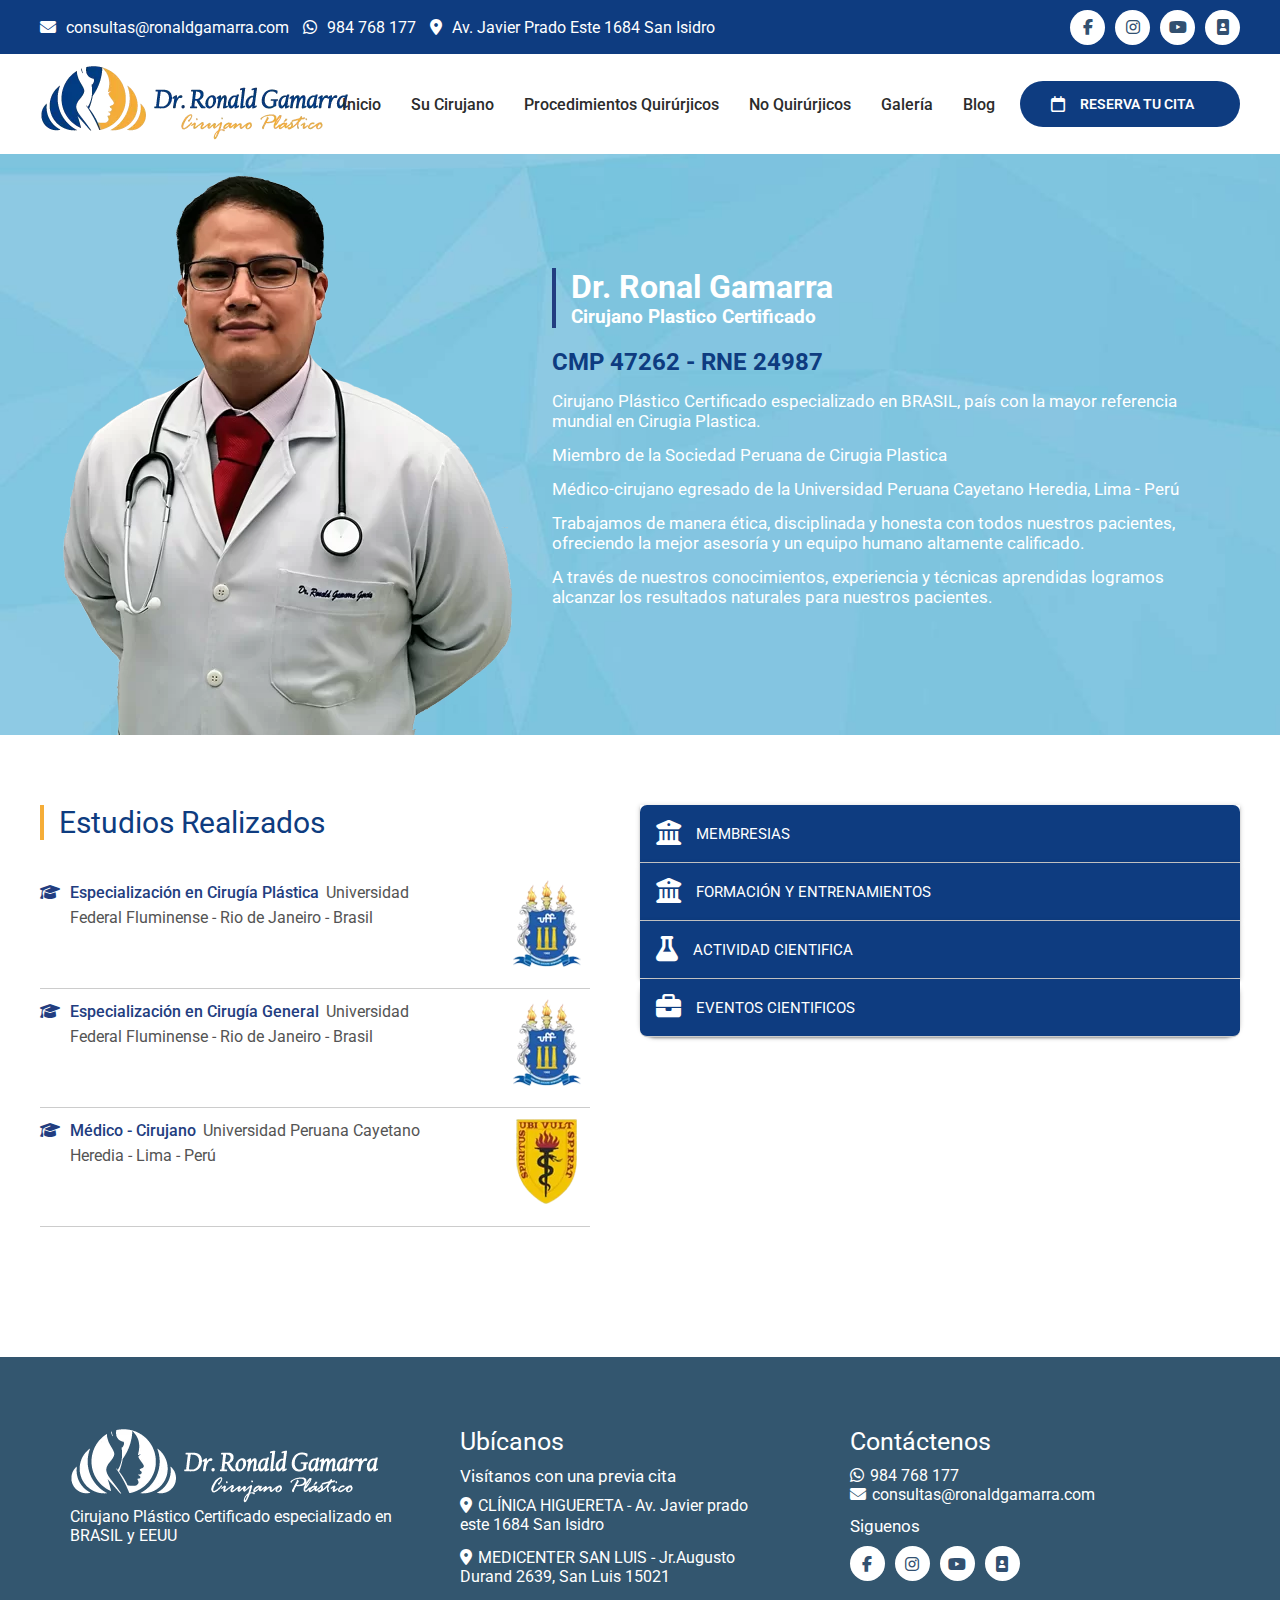
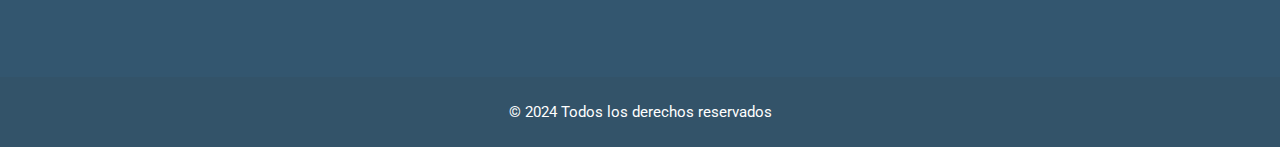
==== commit b036f7f8: "about completo" ====
--- a/about.html
+++ b/about.html
@@ -1,3 +1,4 @@
+
 <!DOCTYPE html>
 <html lang="en">
 <head>
@@ -11,7 +12,7 @@
     <link rel="stylesheet" href="css/media.css">
     <link rel="stylesheet" href="img/favicon.png">
 </head>
-<body>
+<body class="about">
     <header>
         <section class="header-info">
             <div class="container contentInformation">
@@ -75,11 +76,11 @@
                 <img src="img/doctor/dr-ronald-gamarra.webp" alt="doctorRonald">
                 <div class="row">
                     <div class="about-dr">
-                        <div class="title-about title-line">
+                        <div class="title-about-dr title-line">
                             <h1>Dr. Ronal Gamarra</h1>
                             <h3>Cirujano Plastico Certificado</h3>
                         </div>
-                        <h2>CMP 47262 – RNE 24987</h2>
+                        <h2>CMP 47262 - RNE 24987</h2>
                         <p>Cirujano Plástico Certificado especializado en BRASIL, país con la mayor referencia mundial en Cirugia Plastica.</p> 
                         <p>Miembro de la Sociedad Peruana de Cirugia Plastica</p>
                         <p>Médico-cirujano egresado de la Universidad Peruana Cayetano Heredia, Lima - Perú</p> 
@@ -89,22 +90,23 @@
                 </div>
             </div>
         </section>
-
+    </header>
+    <main>
         <!--estudiosrealizados-->
-
-        <section class="estudiosrealizados">
+        <section class="estudiosrealizados container">
             <div class="informaciondoctor">
                 <div class="title-about title-line2">
                     <h2>Estudios Realizados</h2>
                 </div>
                 <div class="especialidades">
                     <div class="especialidad especialidad1">
-                        <i class="fa-solid fa-graduation-cap"></i>
-                        <p><span>Especialización en Cirugía Plástica</span>
-                            Universidad Federal 
-                            <br>
-                            Fluminense - Rio de Janeiro - Brasil
-                        </p>
+                        <div class="infoEspecialidad">
+                            <i class="fa-solid fa-graduation-cap"></i>
+                            <p><span>Especialización en Cirugía Plástica</span>
+                                Universidad Federal 
+                                Fluminense - Rio de Janeiro - Brasil
+                            </p>
+                        </div>
                         <div class="imagenestudio">
                             <img src="img/doctor/estudios2.webp" alt="">
                         </div>
@@ -113,12 +115,13 @@
                     <div class="separador"></div>
 
                     <div class="especialidad especialidad2">
-                        <i class="fa-solid fa-graduation-cap"></i>
-                        <p><span>Especialización en Cirugía General</span>
-                            Universidad Federal 
-                            <br>
-                            Fluminense - Rio de Janeiro - Brasil
-                        </p>
+                        <div class="infoEspecialidad">
+                            <i class="fa-solid fa-graduation-cap"></i>
+                            <p><span>Especialización en Cirugía General</span>
+                                Universidad Federal 
+                                Fluminense - Rio de Janeiro - Brasil
+                            </p>
+                        </div>
                         <div class="imagenestudio">
                             <img src="img/doctor/estudios2.webp" alt="">
                         </div>
@@ -127,12 +130,13 @@
                     <div class="separador"></div>
 
                     <div class="especialidad especialidad3">
-                        <i class="fa-solid fa-graduation-cap"></i>
-                        <p><span>Médico - Cirujano</span>
-                            Universidad Peruana Cayetano Heredia 
-                            <br>
-                            - Lima - Perú
-                        </p>
+                        <div class="infoEspecialidad">
+                            <i class="fa-solid fa-graduation-cap"></i>
+                            <p><span>Médico - Cirujano</span>
+                                Universidad Peruana Cayetano Heredia 
+                                - Lima - Perú
+                            </p>
+                        </div>
                         <div class="imagenestudio">
                             <img src="img/doctor/estudios.webp" alt="">
                         </div>
@@ -142,86 +146,311 @@
 
                 </div>
             </div>
-            <!-- <div class="secciones">
-                <div class="membresias">
-                    <div class="titlemem">
+            <div class="secciones">
+                <section class="membresias boxshaw">
+                    <div class="titlemem" id="mem1">
                         <i class="fa-solid fa-building-columns"></i>
                         <h2>MEMBRESIAS</h2>
                     </div>
-                    <div class="membresia1">
-                        <p>
-                            <span>Miembro de la Sociedad Peruana de Cirugía Plástica y Reconstructiva</span>
-                            Sociedad Peruana de Cirugía Plástica
-                        </p>
-                        <img src="img/doctor/sociedad-peruana-cirugia-plastica.webp" alt="">
-                    </div>
-                    <div class="membresia2">
-                        <p>
-                            <span>Miembro de la Federación IberolatinoAmericana de Cirugía Plástica</span>
-                            FILACP
-                        </p>
-                        <img src="img/doctor/filacp-logo.webp" alt="">
-                    </div>
-                </div>
-                <div class="formentrena">
-                    <div class="titleformen">
+                    <div class="infomembresia hidden">
+                        <div class="membresia">
+                            <p>
+                                <span>Miembro de la Sociedad Peruana de Cirugía Plástica y Reconstructiva</span>
+                                Sociedad Peruana de Cirugía Plástica
+                            </p>
+                            <img src="img/about/sociedad-peruana-cirugia-plastica.jpg.webp" alt="">
+                        </div>
+                    <div class="separador"></div>
+                        <div class="membresia">
+                            <p>
+                                <span>Miembro de la Federación IberolatinoAmericana de Cirugía Plástica</span>
+                                FILACP
+                            </p>
+                            <img src="img/about/filacp-logo.jpg.webp" alt="">
+                        </div>
+                    </div>
+                </section>
+                <section class="listas formentrena boxshaw">
+                    <div class="titlemem" id="mem2">
                         <i class="fa-solid fa-building-columns"></i>
                         <h2>FORMACIÓN Y ENTRENAMIENTOS</h2>
                     </div>
-                    <ul class="lista formen">
-                        <li><i class="fa-solid fa-check" style="color: #FFD43B;"></i>Servicio de Microcirugía. Instituto de Traumatología y Ortopedia (INTO). Rio de Janeiro – Brasil. 06/2014.</li>
-                        <li><i class="fa-solid fa-check" style="color: #FFD43B;"></i>Servicio Dr. Ronaldo Pontes. Niteroi Dor. Rio de Janeiro-Brasil. 2013.</li>
-                        <li><i class="fa-solid fa-check" style="color: #FFD43B;"></i>Servicio de Cirugía plástica pediátrica – Hospital Jesus- Dr. Henrique Cintra. Rio de Janiero – Brasil 2012.</li>
-                        <li><i class="fa-solid fa-check" style="color: #FFD43B;"></i>Servicio de Cirugía Plástica y Reconstructiva. Hospital Santa Casa de Misericórdia y Clínica Ivo Pitanguy. Rio de Janeiro- Brasil . 10/2010.</li>
-                        <li><i class="fa-solid fa-check" style="color: #FFD43B;"></i>Servicio de Cirugía Cráneo – Maxilo – Facial del Prof. Edgard Alves Costa. Hospital Santa Cruz de la Beneficencia Portuguesa de Niterói. Rio de Janeiro-Brasil. 07/2010.</li>
-                        <li><i class="fa-solid fa-check" style="color: #FFD43B;"></i>Servicio de Cirugía General del Prof. Oscar Brandão Lira. Décima Enfermaría de la Santa Casa de Misericordia de Rio de Janeiro-Brasil. 01/2008 – 08/2008.</li>
-                    </ul>
-                </div>
-                <div class="acticientifica">
-                    <div class="titleformen">
+                    <div class="infomembresia">
+                        <ul>
+                            <li>
+                                <div class="checkicoc">
+                                    <i class="fa-solid fa-check"></i>
+                                </div>
+
+                                Servicio de Microcirugía. Instituto de Traumatología y Ortopedia (INTO). Rio de Janeiro - Brasil. 06/2014.
+
+                            </li>
+
+                            <li>
+                                <div class="checkicoc">
+                                    <i class="fa-solid fa-check"></i>
+                                </div>     
+
+                                Servicio Dr. Ronaldo Pontes. Niteroi Dor. Rio de Janeiro-Brasil. 2013.
+
+                            </li>
+
+                            <li>
+                                <div class="checkicoc">
+                                    <i class="fa-solid fa-check"></i>
+                                </div>
+                                
+                                Servicio de Cirugía plástica pediátrica - Hospital Jesus- Dr. Henrique Cintra. Rio de Janiero - Brasil 2012.
+
+                            </li>
+
+                            <li>
+                                <div class="checkicoc">
+                                    <i class="fa-solid fa-check"></i>
+                                </div>
+
+                                Servicio de Cirugía Plástica y Reconstructiva. Hospital Santa Casa de Misericórdia y Clínica Ivo Pitanguy. Rio de Janeiro- Brasil . 10/2010.
+
+                            </li>
+
+                            <li>
+                                <div class="checkicoc">
+                                    <i class="fa-solid fa-check"></i>
+                                </div>
+
+                                Servicio de Cirugía Cráneo - Maxilo - Facial del Prof. Edgard Alves Costa. Hospital Santa Cruz de la Beneficencia Portuguesa de Niterói. Rio de Janeiro-Brasil. 07/2010.
+
+                            </li>
+
+                            <li>
+                                <div class="checkicoc">
+                                    <i class="fa-solid fa-check"></i>
+                                </div>
+                                
+                                Servicio de Cirugía General del Prof. Oscar Brandão Lira. Décima Enfermaría de la Santa Casa de Misericordia de Rio de Janeiro-Brasil. 01/2008 - 08/2008.
+                            
+                            </li>
+                        </ul>
+                    </div>
+                </section>
+                <section class="listas acticientifica boxshaw">
+                    <div class="titlemem" id="mem3">
                         <i class="fa-solid fa-flask"></i>
                         <h2>ACTIVIDAD CIENTIFICA</h2>
                     </div>
-                    <h3>TRABAJOS CIENTIFICOS</h3>
-                    <ul class="listacientifica">
-                        <li><i class="fa-solid fa-check" style="color: #FFD43B;"></i>Centurion P, Gamarra R: Carta ao Editor. Boletim Cirurgia Plastica, Journal do Instituto Ivo Pitanguy Jul/Agos 2015.</li>
-                        <li><i class="fa-solid fa-check" style="color: #FFD43B;"></i>Centurión P., Romero C., Olivencia C., Gamarra R. Kaufmann P., Short Scar Facelift Without Temporal Flap: A 10 year Experience. Aesthetic Plastic Surgery.2014 Aug 7;38(4):670-7.</li>
-                        <li><i class="fa-solid fa-check" style="color: #FFD43B;"></i>Gamarra R. Mentoplastia de aumento con implante de silicona: revisão bibliográfica e apresentação de dois casos no meu período de especialização. Monografía de conclusión del Curso de Especialización en Cirugía Plástica. Niterói; s.n; 2014. 44 p.</li>
-                        <li><i class="fa-solid fa-check" style="color: #FFD43B;"></i>Centurión P., Olivencia C., Romero C, Gamarra R. Lipoabdominoplastia con cicatriz reducida sin neo-onfaloplastia en abdomen tipo III (Matarasso). Cir.plást. iberolatinoam. 2009; Vol. 35, 4:291-302.</li>
-                        <li><i class="fa-solid fa-check" style="color: #FFD43B;"></i>Centurión P., Gamarra R. Nariz Mestiza Andina: Una propuesta quirúrgica. Cir Estet Plas.2009; 2(9):26-35.</li>
-                        <li><i class="fa-solid fa-check" style="color: #FFD43B;"></i>Loreti T. C., Cathala B. E., Colnago B. K., Gamarra G. R., Bittencourt M. E., Ramos F. T., Diagnóstico de Pseudomixoma Peritoneal no Hospital Universitario. Conduta Médica 2011-13 (49) 10-11.</li>
-                        <li><i class="fa-solid fa-check" style="color: #FFD43B;"></i>Palombo.A, Fainstein C, Gamarra R., Oliveira Sa F, Fialho Neto F., Pancreatite Aguda Causada por Cistoadenoma Mucinoso Pancreático. Conduta Médica 2011-13 (49) 22-25.</li>
-                        <li><i class="fa-solid fa-check" style="color: #FFD43B;"></i>R. Gamarra, M.D., J.C. Munoz, M.D., M.E. Galloso, M.D., R.A. Accinelli, M.D., Prevalence of Tuberculosis Infection in Jose Sabogal High School, Where a Student Died of Pulmonary Tuberculosis. Am J Respir Crit Care Med, Abstracts issue 2007, vol. 175, pag A415.</li>
-                    </ul>
-                </div>
-                <div class="evencientifica">
-                    <div class="titlevento">
+                    <div class="infomembresia">
+                        <h3>TRABAJOS CIENTIFICOS</h3>
+                        <ul>
+                            <li>
+                                <div class="checkicoc">
+                                    <i class="fa-solid fa-check"></i>
+                                </div>
+
+                                Centurion P, Gamarra R: Carta ao Editor. Boletim Cirurgia Plastica, Journal do Instituto Ivo Pitanguy Jul/Agos 2015.
+                            
+                            </li>
+
+                            <li>
+                                <div class="checkicoc">
+                                    <i class="fa-solid fa-check"></i>
+                                </div>
+
+                                Centurión P., Romero C., Olivencia C., Gamarra R. Kaufmann P., Short Scar Facelift Without Temporal Flap: A 10 year Experience. Aesthetic Plastic Surgery.2014 Aug 7;38(4):670-7.
+                            
+                            </li>
+
+                            <li>
+                                <div class="checkicoc">
+                                    <i class="fa-solid fa-check"></i>
+                                </div>
+
+                                Gamarra R. Mentoplastia de aumento con implante de silicona: revisão bibliográfica e apresentação de dois casos no meu período de especialização. Monografía de conclusión del Curso de Especialización en Cirugía Plástica. Niterói; s.n; 2014. 44 p.
+                            
+                            </li>
+
+                            <li>
+                                <div class="checkicoc">
+                                    <i class="fa-solid fa-check"></i>
+                                </div>
+
+                                Centurión P., Olivencia C., Romero C, Gamarra R. Lipoabdominoplastia con cicatriz reducida sin neo-onfaloplastia en abdomen tipo III (Matarasso). Cir.plást. iberolatinoam. 2009; Vol. 35, 4:291-302.
+                            
+                            </li>
+
+                            <li>
+                                <div class="checkicoc">
+                                    <i class="fa-solid fa-check"></i>
+                                </div>
+
+                                Centurión P., Gamarra R. Nariz Mestiza Andina: Una propuesta quirúrgica. Cir Estet Plas.2009; 2(9):26-35.
+
+                            </li>
+                            
+                            <li>
+                                <div class="checkicoc">
+                                    <i class="fa-solid fa-check"></i>
+                                </div>
+
+                                Loreti T. C., Cathala B. E., Colnago B. K., Gamarra G. R., Bittencourt M. E., Ramos F. T., Diagnóstico de Pseudomixoma Peritoneal no Hospital Universitario. Conduta Médica 2011-13 (49) 10-11.
+                            
+                            </li>
+
+                            <li>
+                                <div class="checkicoc">
+                                    <i class="fa-solid fa-check"></i>
+                                </div>
+
+                                Palombo.A, Fainstein C, Gamarra R., Oliveira Sa F, Fialho Neto F., Pancreatite Aguda Causada por Cistoadenoma Mucinoso Pancreático. Conduta Médica 2011-13 (49) 22-25.
+                            
+                            </li>
+
+                            <li>
+                                <div class="checkicoc">
+                                    <i class="fa-solid fa-check"></i>
+                                </div>
+
+                                R. Gamarra, M.D., J.C. Munoz, M.D., M.E. Galloso, M.D., R.A. Accinelli, M.D., Prevalence of Tuberculosis Infection in Jose Sabogal High School, Where a Student Died of Pulmonary Tuberculosis. Am J Respir Crit Care Med, Abstracts issue 2007, vol. 175, pag A415.
+                            
+                            </li>
+                        </ul>
+                    </div>
+                </section>
+                <section class="listas vencientifica boxshawsi">
+                    <div class="titlemem" id="mem4">
                         <i class="fa-solid fa-briefcase"></i>
                         <h2>EVENTOS CIENTIFICOS</h2>
                     </div>
-                    <ul class="listaevento">
-                        <li><i class="fa-solid fa-check" style="color: #FFD43B;"></i>Congreso Cirugía Plástica y Reconstructiva de Filacp, Lima-Perú, 2018.</li>
-                        <li><i class="fa-solid fa-check" style="color: #FFD43B;"></i>VII Simposio Internacional, Avances en Cirugía Plástica. Lima-Perú, 2017.</li>
-                        <li><i class="fa-solid fa-check" style="color: #FFD43B;"></i>XXI Congreso Internacional de la Sociedad Peruana de Cirugía Plastica,2016.</li>
-                        <li><i class="fa-solid fa-check" style="color: #FFD43B;"></i>II Curso Internacional ISAPS, 2016.</li>
-                        <li><i class="fa-solid fa-check" style="color: #FFD43B;"></i>31th Dallas Rhinoplasty Symposium, Texas, 03/2014.</li>
-                        <li><i class="fa-solid fa-check" style="color: #FFD43B;"></i>Curso Internacional de Contorno Corporal Body Contour. São Paulo. 10/2013.</li>
-                        <li><i class="fa-solid fa-check" style="color: #FFD43B;"></i>II Workshop Toxina Botulínica – AexPi. Hospital Santa Casa da Misericordia Rio de Janeiro. 10/2013.</li>
-                        <li><i class="fa-solid fa-check" style="color: #FFD43B;"></i>Proyecto Open 2012 Curso de Inmersión en Rinoplastia Estructurada. Rio de Janeiro. 10/2012.</li>
-                        <li><i class="fa-solid fa-check" style="color: #FFD43B;"></i>31 Jornada Carioca de Cirugía Plástica. 08/2012.</li>
-                        <li><i class="fa-solid fa-check" style="color: #FFD43B;"></i>XIII Simposio Internacional de Cirugía Plástica. São Paulo. 03/2012.</li>
-                        <li><i class="fa-solid fa-check" style="color: #FFD43B;"></i>Curso Integrado de los Servicios Credenciados. Sociedad Brasilera de Cirugía Plástica-Regional Rio de Janeiro. Marzo – 11/2011.</li>
-                        <li><i class="fa-solid fa-check" style="color: #FFD43B;"></i>Curso de Actualización en Trauma de Cara. Educación Continuada RJ de la ABCCMF. Dr. Ricardo Lopes da Cruz. Abril – 11/ 2011.</li>
-                        <li><i class="fa-solid fa-check" style="color: #FFD43B;"></i>Curso de Actualización en el abordaje del quemado. Rio de Janeiro. 11/2011.</li>
-                        <li><i class="fa-solid fa-check" style="color: #FFD43B;"></i>XVIII Encuentro AExPI, Asociación dos Ex – alumnos do Profesor Ivo Pitanguy. Rio de Janeiro. 10/2011.</li>
-                    </ul>
-                </div>
-            </div>  -->
+                    <div class="infomembresia">
+                        <ul>
+                            <li>
+                                <div class="checkicoc">
+                                    <i class="fa-solid fa-check"></i>
+                                </div>
+
+                                Congreso Cirugía Plástica y Reconstructiva de Filacp, Lima-Perú, 2018.
+                            
+                            </li>
+
+                            <li>
+                                <div class="checkicoc">
+                                    <i class="fa-solid fa-check"></i>
+                                </div>
+
+                                VII Simposio Internacional, Avances en Cirugía Plástica. Lima-Perú, 2017.
+
+                            </li>
+
+                            <li>
+                                <div class="checkicoc">
+                                    <i class="fa-solid fa-check"></i>
+                                </div>
+
+                                XXI Congreso Internacional de la Sociedad Peruana de Cirugía Plastica,2016.
+                                                            
+                            </li>
+
+                            <li>
+                                <div class="checkicoc">
+                                    <i class="fa-solid fa-check"></i>
+                                </div>
+
+                                II Curso Internacional ISAPS, 2016.  
+                                                          
+                            </li>
+
+                            <li>
+                                <div class="checkicoc">
+                                    <i class="fa-solid fa-check"></i>
+                                </div>
+
+                                31th Dallas Rhinoplasty Symposium, Texas, 03/2014.
+
+                            </li>
+
+                            <li>
+                                <div class="checkicoc">
+                                    <i class="fa-solid fa-check"></i>
+                                </div>
+
+                                Curso Internacional de Contorno Corporal Body Contour. São Paulo. 10/2013.
+                            
+                            </li>
+
+                            <li>
+                                <div class="checkicoc">
+                                    <i class="fa-solid fa-check"></i>
+                                </div>
+
+                                II Workshop Toxina Botulínica – AexPi. Hospital Santa Casa da Misericordia Rio de Janeiro. 10/2013.
+                                                            
+                            </li>
+
+                            <li>
+                                <div class="checkicoc">
+                                    <i class="fa-solid fa-check"></i>
+                                </div>
+
+                                Proyecto Open 2012 Curso de Inmersión en Rinoplastia Estructurada. Rio de Janeiro. 10/2012.
+
+                            </li>
+
+                            <li>
+                                <div class="checkicoc">
+                                    <i class="fa-solid fa-check"></i>
+                                </div>
+
+                                31 Jornada Carioca de Cirugía Plástica. 08/2012.         
+
+                            </li>
+
+                            <li>
+                                <div class="checkicoc">
+                                    <i class="fa-solid fa-check"></i>
+                                </div>
+
+                                XIII Simposio Internacional de Cirugía Plástica. São Paulo. 03/2012.
+                            
+                            </li>
+
+                            <li>
+                                <div class="checkicoc">
+                                    <i class="fa-solid fa-check"></i>
+                                </div>
+
+                                Curso Integrado de los Servicios Credenciados. Sociedad Brasilera de Cirugía Plástica-Regional Rio de Janeiro. Marzo – 11/2011.
+                            </li>
+
+                            <li>
+                                <div class="checkicoc">
+                                    <i class="fa-solid fa-check"></i>
+                                </div>
+
+                                Curso de Actualización en Trauma de Cara. Educación Continuada RJ de la ABCCMF. Dr. Ricardo Lopes da Cruz. Abril – 11/ 2011.
+                            
+                            </li>
+
+                            <li>
+                                <div class="checkicoc">
+                                    <i class="fa-solid fa-check"></i>
+                                </div>
+
+                                Curso de Actualización en el abordaje del quemado. Rio de Janeiro. 11/2011.
+                            
+                            </li>
+
+                            <li>
+                                <div class="checkicoc">
+                                    <i class="fa-solid fa-check"></i>
+                                </div>
+
+                                XVIII Encuentro AExPI, Asociación dos Ex – alumnos do Profesor Ivo Pitanguy. Rio de Janeiro. 10/2011.
+                            
+                            </li>
+                        </ul>
+                    </div>
+                </section>
+            </div> 
         </section>
-
-    </header>
-    <main>
-
     </main>
     <footer class="footer">
         <div class="container footer-content">
@@ -268,6 +497,6 @@
             </div>  
         </div>
     </footer>
-    <script src="js/app.js"></script>
+    <script src="js/about.js"></script>
 </body>
 </html>--- a/css/about.css
+++ b/css/about.css
@@ -10,6 +10,13 @@
     --footer: #33566F;
     --copyright: #335369;
 }
+.boxshaw{
+    box-shadow: 0 2px 2px 0 rgba(0, 0, 0, 0.14), 0 3px 1px -2px rgba(0, 0, 0, 0.12), 0 1px 5px 0 rgba(0, 0, 0, 0.2);
+}
+.boxshawsi{
+    border-radius: 15px;
+    box-shadow: 0 2px 2px 0 rgba(0, 0, 0, 0.14), 0 3px 1px -2px rgba(0, 0, 0, 0.12), 0 1px 5px 0 rgba(0, 0, 0, 0.2);
+}
 *{
     margin: 0;
     padding: 0;
@@ -75,8 +82,8 @@
 .estudiosrealizados{
     display: flex;
     justify-content: center;
-    align-items: center;
-    margin-top: 40px;
+    align-items: start;
+    padding: 70px 0;
 }
 
 .title-line2{
@@ -107,7 +114,9 @@
     display: flex;
     justify-content: space-between;
 }
-
+.estudiosrealizados .especialidad .infoEspecialidad{
+    display: flex;
+}
 .estudiosrealizados .especialidad i{
     color: #223D80;
     margin-right: 10px;
@@ -132,4 +141,110 @@
     align-items: center;
     text-align: center;
     object-fit: contain;
-}+}
+
+.secciones .titlemem {
+    display: flex;
+    align-items: center;
+    justify-content: left;
+    align-items: center;
+    padding: 1rem;
+    background-color: #0e3c80;
+    cursor: pointer;
+    border-bottom: 1px solid #ccc;
+    width: 600px;
+}
+
+.secciones .titlemem i {
+    margin-right: 15px;
+    font-size: 25px;
+    color: #fff;
+}
+
+.secciones .membresias .separador{
+    border-top: 1px solid #ccc;
+    margin-top: 20px;
+    margin-bottom: 20px;
+}
+
+.secciones .membresias .titlemem {
+    border-top-left-radius: 7px;
+    border-top-right-radius: 7px;
+}
+
+.secciones .vencientifica .titlemem {
+    border-bottom-left-radius: 7px;
+    border-bottom-right-radius: 7px;
+}
+.secciones .titlemem h2{
+    color: #fff;
+    font-size: 15px;
+    font-weight: 400;
+}
+
+.secciones .infomembresia li{
+    margin-bottom: 10px;
+    display: flex;
+}
+
+.secciones .acticientifica .infomembresia > h3{
+    margin-bottom: 25px;
+    font-size: 25px;
+    font-weight: 400;
+}
+
+.secciones .listas .infomembresia .checkicoc{
+    color: #faa22e;
+    margin-right: 10px;
+}
+
+.secciones .listas .infomembresia li{
+    color: #545454;
+    margin-right: 10px;
+    line-height: 20px;
+}
+
+.secciones .membresias .membresia {
+    display: flex;
+    align-items: center;
+    justify-content: space-between;
+}
+
+.secciones .membresias .membresia p {
+    width: 75%;
+}
+
+.secciones .membresias .membresia span{
+    color: var(--btnslider);
+    font-weight: 500;
+    margin-right: 3px;
+}
+
+.secciones .membresias .membresia img{
+    width: 120px;
+    height: 80px;
+    object-fit: contain;
+    display: flex;
+    align-content: center;
+}
+
+.secciones > section{
+    width: 600px;
+    height: max-content;
+    position: relative;
+}
+.secciones > section .titlemem + .infomembresia{
+    width: 100%;
+    height: 0;
+    overflow: hidden;
+    background-color: #fff;
+    padding: 2rem;
+    display: none;
+    transition: max-height 0.3s ease-out;
+}
+.secciones > section .active + .infomembresia{
+    display: block;
+    height: auto;
+    border-radius: 0;
+    max-height: 1000px;
+}
--- a/css/media.css
+++ b/css/media.css
@@ -34,6 +34,8 @@
     .copyright {
         text-align: center;
     }
+
+    
 }
 
 @media screen and (max-width: 1050px) {
@@ -260,6 +262,84 @@
         margin: 20px 0px;
     }
 
+    /*____ PAGINA ABOUT ____*/
+    .title-about-dr h1{
+        font-size: 40px;
+        font-weight: 500;
+    }
+    .title-about-dr h3{
+        font-size: 20px;
+        font-weight: 500;
+    }
+    /*____ ESTUDIOS REALIZADOS ____*/
+
+    .title-about2 h2{
+        font-size: 26px;
+        color: #0E3C80;
+        font-weight: 500;
+    }
+    .infoEspecialidad p {
+        font-size: 16px;
+    }
+    .secciones .titlemem h2{
+        font-size: 16px;
+    }
+    
+    .about .container{
+        width: 90%;
+    }
+    .estudiosrealizados{
+        display: flex;
+        flex-direction: column;
+        width: 100%;
+    }
+    .informaciondoctor{
+        width: 100%;
+    }
+    .estudiosrealizados .especialidades{
+        padding: 0px 0px 50px 0px;  
+    }
+    .estudiosrealizados .especialidad{
+        display: flex;
+        justify-content: left;
+    }
+    .estudiosrealizados .especialidad .infoEspecialidad{
+        width: 75%;
+    }
+    .estudiosrealizados .especialidad p{
+        width: 100%;
+        margin-bottom: 14px;
+        padding: 0px;
+    }
+    .secciones{
+        width: 100%;
+    }
+    .secciones .titlemem {
+        display: flex;
+        align-items: center;
+        justify-content: left;
+        align-items: center;
+        padding: 1rem;
+        background-color: #0e3c80;
+        cursor: pointer;
+        border-bottom: 1px solid #ccc;
+        width: 100%;
+    }
+    .secciones .membresias{
+        width: 100%;
+    }
+    .secciones .formentrena{
+        width: 100%;
+    }
+    .secciones .acticientifica{
+        width: 100%;
+    }
+    .secciones .evencientifica{
+        width: 100%;
+    }
+    .secciones .listas{
+        width: 100%;
+    }
 }
 @media screen and (max-width: 950px) {
     .navbar .navbar__content > .logoDr{
@@ -490,6 +570,19 @@
     .ubicanos-footer p{
         font-size: 17px;
     }
+    /*____ PAGINA ABOUT ____*/
+    /*____ ESTUDIOS REALIZADOS ____*/
+    .title-about2 h2{
+        font-size: 24px;
+        color: #0E3C80;
+        font-weight: 500;
+    }
+    .infoEspecialidad p {
+        font-size: 16px;
+    }
+    .secciones .titlemem h2{
+        font-size: 16px;
+    }
 
     
 }
@@ -724,6 +817,67 @@
     .ubicanos-footer{
         margin: 20px 0px;
     }
+    /*____ PAGINA ABOUT ____*/
+    .title-about-dr h1{
+        font-size: 30px;
+        font-weight: 500;
+    }
+    .title-about-dr h3{
+        font-size: 18px;
+        font-weight: 500;
+    }
+    /*____ ESTUDIOS REALIZADOS ____*/
+    .title-about2 h2{
+        font-size: 24px;
+        color: #0E3C80;
+        font-weight: 500;
+    }
+    .infoEspecialidad p {
+        font-size: 14px;
+    }
+    .secciones .titlemem h2{
+        font-size: 14px;
+    }
+    .estudiosrealizados{
+        display: flex;
+        flex-direction: column;
+        width: 100%;
+    }
+    .informaciondoctor{
+        width: 100%;
+    }
+    .estudiosrealizados .especialidades{
+        padding: 0px 0px 50px 0px;  
+    }
+    .estudiosrealizados .especialidad{
+        display: flex;
+        flex-direction: column;
+        justify-content: center;
+        align-items: center;
+    }
+    .estudiosrealizados .especialidad .infoEspecialidad{
+        width: 100%;
+    }
+    .estudiosrealizados .especialidad p{
+        width: 100%;
+        margin: 0px 0px 14px 0px;
+        padding: 0px;
+    }
+    .infomembresia .membresia{
+        display: flex;
+        flex-direction: column;
+    }
+    .membresia p{
+        font-size: 14px;
+    }
+    .infomembresia h3{
+        font-size: 22px;
+        color: #545454;
+    }
+    .infomembresia ul li{
+        font-size: 14px;
+    }
+    
 }
 @media (min-width: 361px) and (max-width: 430px) {
     .container{
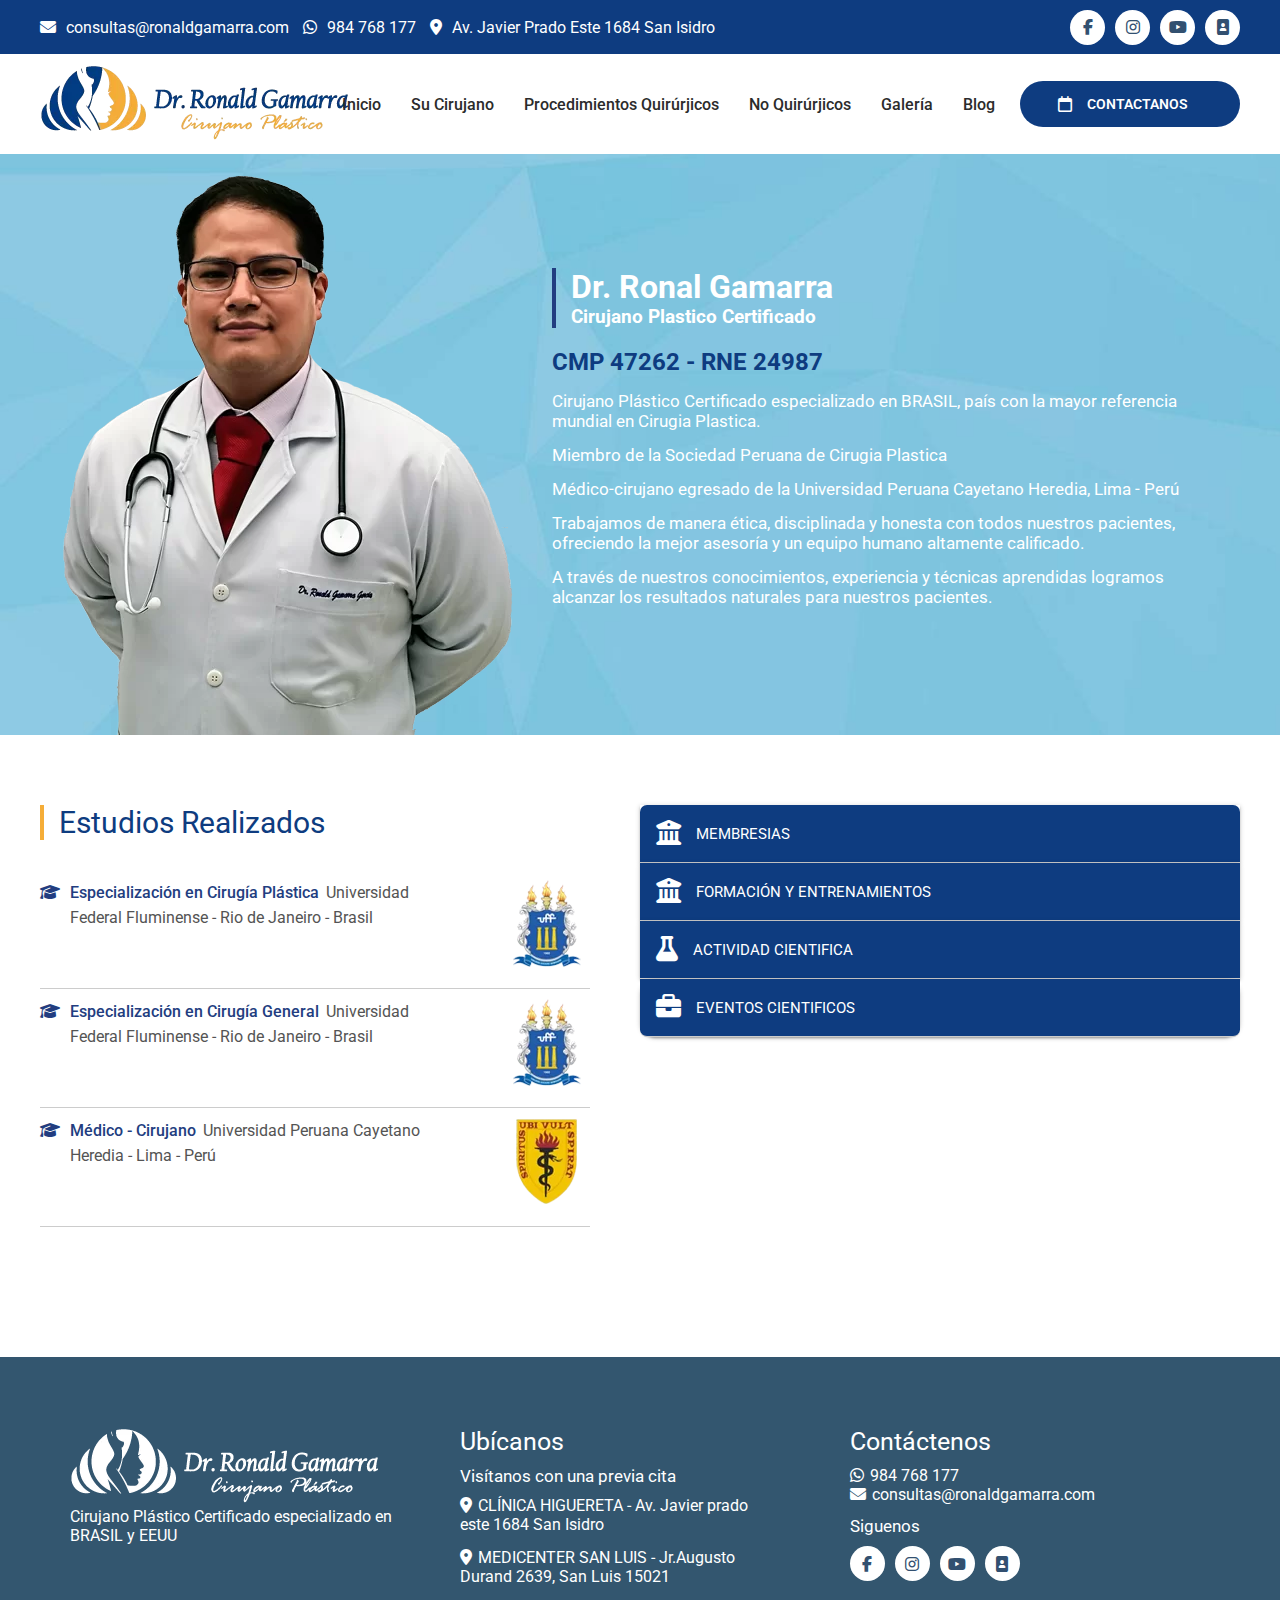
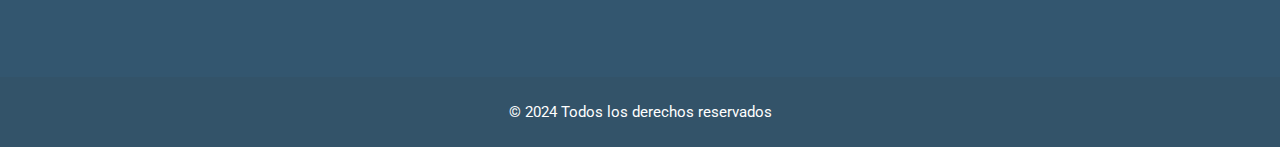
==== commit 83289049: "creacion de archivos" ====
--- a/about.html
+++ b/about.html
@@ -10,64 +10,10 @@
     <link rel="stylesheet" href="css/components/header.css">
     <link rel="stylesheet" href="css/components/footer.css">
     <link rel="stylesheet" href="css/media.css">
-    <link rel="stylesheet" href="img/favicon.png">
+    <link rel="shortcut icon" href="img/favicon.png" type="image/x-icon">
 </head>
 <body class="about">
-    <header>
-        <section class="header-info">
-            <div class="container contentInformation">
-                <div class="information">
-                    <a href=""><i class="fa-solid fa-envelope"></i>consultas@ronaldgamarra.com</a>
-                    <a href=""><i class="fa-brands fa-whatsapp"></i>984 768 177</a>
-                    <a href=""><i class="fa-solid fa-location-dot"></i>Av. Javier Prado Este 1684 San Isidro</a>
-                </div>
-                <div class="links-redes">
-                    <ul>
-                        <li>
-                            <a href=""><i class="fa-brands fa-facebook-f"></i></a>
-                        </li>
-                        <li>
-                            <a href=""><i class="fa-brands fa-instagram"></i></a>
-                        </li>
-                        <li>
-                            <a href=""><i class="fa-brands fa-youtube"></i></a>
-                        </li>
-                        <li>
-                            <a href=""><i class="fa-solid fa-image-portrait"></i></a>
-                        </li>
-                    </ul>
-                    
-                </div>
-            </div>
-        </section>
-        <section class="navbar">
-            <div class="container navbar__content">
-                <div class="logoDr">
-                    <a href="index.html"><img src="img/logo.webp" alt=""></a>
-                </div>
-                <div class="menu-icon">
-                    <p>Menu <i class="fa-solid fa-bars"></i></p>
-                </div>
-                <div class="nav">
-                    <ul>
-                        <div class="logoDr">
-                            <a href="index.html"><img src="img/logo.webp" alt=""></a>
-                        </div>
-                        <li><a href="index.html">Inicio</a></li>
-                        <li><a href="about.html">Su Cirujano</a></li>
-                        <li><a href="">Procedimientos Quirúrjicos</a></li>
-                        <li><a href="">No Quirúrjicos</a></li>
-                        <li><a href="">Galería</a></li>
-                        <li><a href="">Blog</a></li>
-                        <li class="btn-nav" ><i class="fa-regular fa-calendar"></i><a href="" >Reserva tu cita</a></li>
-                    </ul>
-                </div>
-                <!-- <div class="menu-icon">
-                    <p>Menu</p>
-                    <a href=""><i class="fa-solid fa-bars"></i></a>
-                </div> -->
-            </div> 
-        </section>
+    <header id="headerInner">
 
         <!--dr info-->
         
@@ -452,51 +398,10 @@
             </div> 
         </section>
     </main>
-    <footer class="footer">
-        <div class="container footer-content">
-            <div class="row-footer">
-                <section class="dr-footer-section">
-                    <img src="img/logo-blanco-footer.webp" alt="">
-                    <p>Cirujano Plástico Certificado especializado en BRASIL y EEUU</p>
-                </section>
-                <section class="ubicanos-footer">
-                    <h3>Ubícanos</h3>
-                    <p>Visítanos con una previa cita</p>
-                    <ul>
-                        <li><a href=""><i class="fa-solid fa-location-dot"></i>CLÍNICA HIGUERETA - Av. Javier prado este 1684 San Isidro</a></li>
-                        <li><a href=""><i class="fa-solid fa-location-dot"></i>MEDICENTER SAN LUIS - Jr.Augusto Durand 2639, San Luis 15021</a></li>
-                    </ul>
-                </section>
-                <section class="contactenos-footer">
-                    <h3>Contáctenos</h3>
-                    <ul>
-                        <li><a href=""><i class="fa-brands fa-whatsapp"></i>984 768 177</a></li>
-                        <li><a href=""><i class="fa-solid fa-envelope"></i>consultas@ronaldgamarra.com</a></li>
-                    </ul>
-                    <p>Siguenos</p>
-                    <ul class="links-reades-footer">
-                        <li>
-                            <a href=""><i class="fa-brands fa-facebook-f"></i></a>
-                        </li>
-                        <li>
-                            <a href=""><i class="fa-brands fa-instagram"></i></a>
-                        </li>
-                        <li>
-                            <a href=""><i class="fa-brands fa-youtube"></i></a>
-                        </li>
-                        <li>
-                            <a href=""><i class="fa-solid fa-image-portrait"></i></a>
-                        </li>
-                    </ul>
-                </section>
-            </div>
-        </div>
-        <div class="copyright">
-            <div class="container textcopy">
-                <p>&copy; 2024 Todos los derechos reservados</p>
-            </div>  
-        </div>
+    <footer class="footer" id="footerInner">
+        
     </footer>
     <script src="js/about.js"></script>
+    <script src="js/header-footer.js"></script>
 </body>
 </html>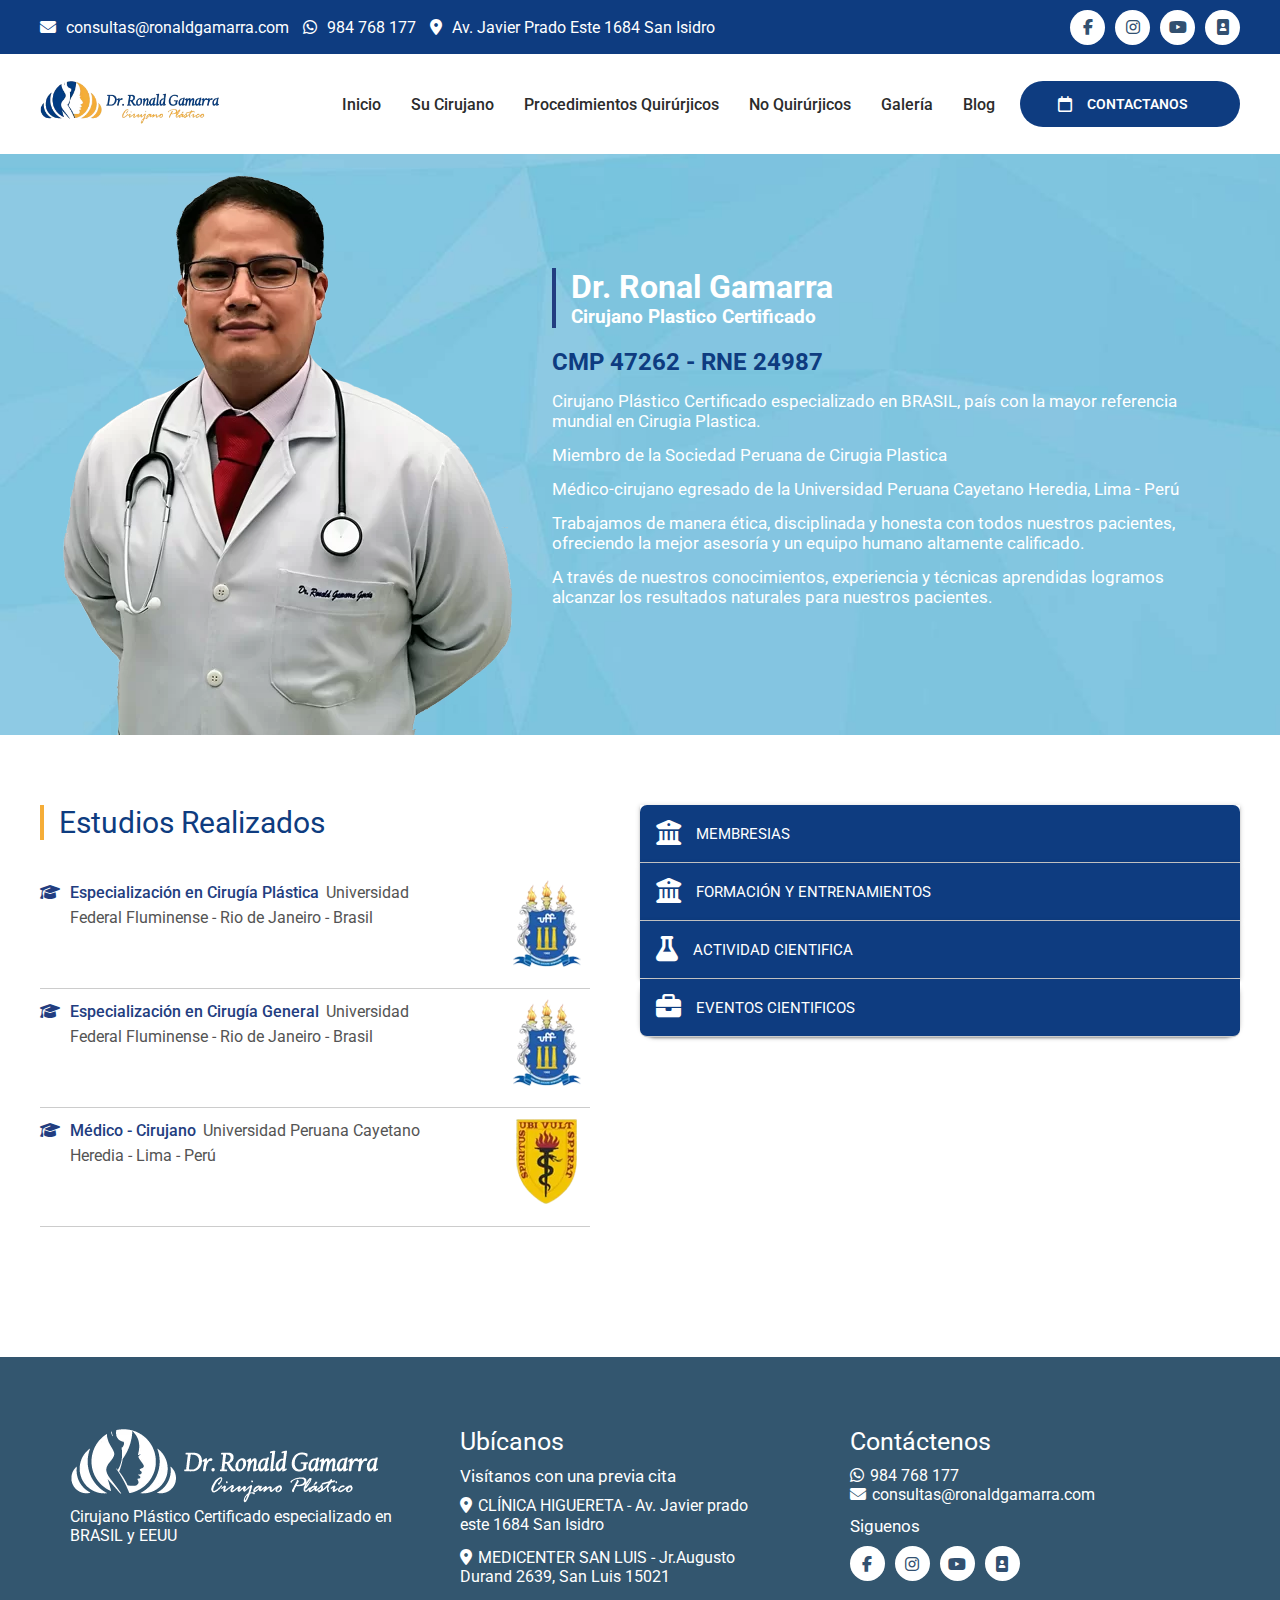
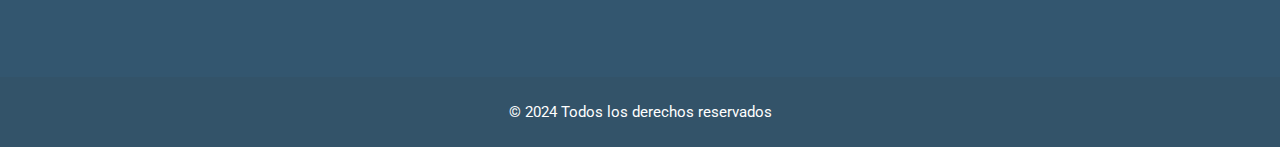
==== commit 0a618f88: "por terminar seccion categoria" ====
--- a/about.html
+++ b/about.html
@@ -9,7 +9,7 @@
     <link rel="stylesheet" href="css/about.css">
     <link rel="stylesheet" href="css/components/header.css">
     <link rel="stylesheet" href="css/components/footer.css">
-    <link rel="stylesheet" href="css/media.css">
+    <link rel="stylesheet" href="css/responsivo/media.css">
     <link rel="shortcut icon" href="img/favicon.png" type="image/x-icon">
 </head>
 <body class="about">
--- a/css/components/header.css
+++ b/css/components/header.css
@@ -53,6 +53,7 @@
     display: none;
 }
 .navbar{
+    width: 100%;
     padding: 17px 0px;
     height: 100px;
     background-color: #ffffff;
@@ -105,10 +106,11 @@
     justify-content: center;
     cursor: pointer;
 }
-.nav ul .btn-nav a{
+.nav ul .btn-nav p{
     color: #ffffff; 
     text-transform: uppercase;
     font-size: 14px;
+    margin: 0px 15px;
     font-weight: 600;
 }
 
--- a/css/responsivo/media.css
+++ b/css/responsivo/media.css
@@ -0,0 +1,1314 @@
+:root{
+    --color-icono : #325070;
+    --headertop-btn-sub : #0E3C80;
+    --btnslider: #223D80;
+    --btndoctor: #F5AD38;
+    --navletter: #2B2B2B;
+    --especialidades: #457baa;
+    --texto: #545454;
+    --footer: #33566F;
+    --copyright: #335369;
+}
+
+@media screen and (max-width: 1280px){
+     /*____ Content ____*/
+    .container{
+        margin: 0 auto;
+        max-width:  1200px;
+        width: 100%;
+    }
+    /*____ NAVBAR ____*/
+    .navbar .navbar__content {
+        justify-content: space-between;
+    }
+    .navbar .navbar__content > .logoDr{
+        width: 15%;
+    }
+    .navbar img{
+        width: 100%;
+    }
+    .nav ul{
+        display: flex;
+        justify-content: center;
+        align-items: center;
+    }
+
+    /*____ BLOG ____*/
+    .contenido-blog{
+        padding: 0px 20px;
+    }
+    
+    /*____ CONSULTAS ____*/
+    
+    
+    /*____ FOOTER ____*/
+    .row-footer {
+        display: flex;
+        justify-content: space-evenly;
+    }
+    .copyright {
+        text-align: center;
+    }
+
+    
+}
+
+@media screen and (max-width: 1050px) {
+    .btn-nav{
+        background-color: var(--headertop-btn-sub);
+        color: #ffffff;
+        height: 46px;
+        width: 150px;
+        cursor: pointer;
+        justify-content: space-evenly;
+    }
+    .nav ul .btn-nav p{
+        margin: 0;
+    }
+    .contenido-blog .details-blog article {
+        flex-direction: column;
+        margin: auto;
+        justify-content: center;
+    }
+    .contenido-blog .details-blog article > img {
+        width: 90%;
+        border-radius: 15px;
+        margin-right: 15px;
+    }
+    .contenido-blog .details-blog article .textBlog {
+        width: 90%;
+        height: max-content;
+    }
+}   
+
+@media screen and (max-width: 990px){
+    .container{
+        max-width: 95%;
+    }
+    /*____ HEADER ____*/
+    .information a, .information a i{
+        text-decoration: none;
+        color: #ffffff;
+        margin-right: 10px;
+        font-size: 13px;
+    }
+    .links-redes ul li{
+        background-color: #ffffff;
+        margin-left: 10px;
+        height: 25px;
+        width: 25px;
+        border-radius: 50%;
+        display: flex;
+        align-items: center;
+        justify-content: center;
+        cursor: pointer;
+    }
+    /*____ NAVBAR ____*/
+    .navbar .navbar__content > .logoDr{
+        width: 220px;
+    }
+    .logoDr img{
+        width: 100%;
+        height: 100%;
+        object-fit: cover;
+    }
+    .nav ul li a{
+        font-weight: 500;
+        font-size: 12px;
+    }
+    .nav ul .btn-nav a{
+        color: #ffffff;
+        text-transform: uppercase;
+        font-size: 13px;
+        font-weight: 600;
+        margin: 0 5px;
+    }
+    /*____ SLIDER ____*/
+    .content-slider h2{
+        font-size: 36px;
+    }
+    .content-slider p{
+        font-size: 24px;
+    }
+    .container-slider > li .content-slider .btnSlider{
+        width: max-content;
+        background-color: var(--btnslider);
+        padding: 12px 26px;
+        border-radius: 30px;
+        color: #fff;
+        font-size: 18px;
+        cursor: pointer;
+    }
+    .container-slider > li{
+        width: 100%;
+        height: 400px;
+    }
+    /*____ ESPECIALIDADES ____*/
+    .especialidades .row aside a {
+        width: 100%;
+        box-sizing: border-box;
+        min-height: 1px;
+        margin: 15px 0px;
+        min-height: 1px;
+    }
+    .especialidades .row aside a {
+        width: calc(100% / 2 - 1.5rem);
+        margin: 0 0.75rem;
+    }
+
+    /*____ INFORMACION DOCTOR ____*/
+    .dr-section{
+        flex-direction: column;
+        align-items: center;
+    }
+    .dr-section > img{
+        margin-bottom: 30px;
+    }
+    .btn-dr{
+        margin-top: 35px;
+    }
+    .row{
+        display: flex;
+        flex-direction: column;
+    }
+    .about-dr{
+        padding: 30px 12px;
+    }
+    .estudios{
+        display: grid;
+        grid-template-columns: auto auto auto;
+        justify-content: center;
+        gap: 20px;
+        padding: 0px 12px;
+        margin-top: 30px;
+    }
+    .estudios div{
+        color: #ffffff;
+        font-size: 15px;
+        text-align: center;
+        margin-bottom: 20px;   
+        width: 100%;
+        
+    }
+    .estudios div:first-child img{
+        width: 120px;
+        height: 80px;
+    }
+    .estudios div img{
+        width: 80px;
+        max-width: 100%;
+    }
+    .estudios div:last-child{
+        grid-column: span 1;
+    }
+    .estudios div p {
+        padding: 30px 0px;
+    }
+
+    /*____ BLOG ____*/
+    .contenido-blog .details-blog article {
+        display: flex;
+        flex-wrap: wrap;
+        
+    }
+    .contenido-blog .details-blog article:not(article:nth-child(2)):not(article:last-child){
+        align-items: flex-start;
+    }
+    .contenido-blog .details-blog article:not(article:nth-child(1)):not(article:nth-child(3)){
+        align-items: flex-end;
+    }
+    .contenido-blog .details-blog article > img{
+        width: 100%;
+        height: 200px;
+        object-fit: cover;
+        margin: 0;
+    }
+    .contenido-blog .details-blog article .textBlog{
+        width: 100%;
+        margin-top: 10px;
+    }
+    /*____ FORM ____*/
+    .formulario{
+        height: auto;
+        padding-bottom: 0;
+    }
+    .form-container form{
+        width: 50%;
+        background-color: #fff;
+        box-shadow: 0px 3px 30px 0px rgba(24.00000126050871, 22.000001393193834, 43.0000000000001, 0.14);
+        border-radius: 15px;
+        padding: 20px 35px;
+        margin-left: 20px;
+        display: flex;
+        flex-direction: column;
+        transform: translateY(-100px);
+    }
+    .form-container .form-info .info-contact h2{
+        font-size: 28px;
+    }
+    .form-container .form-info .info-contact p{
+        font-size: 16px;
+    }
+    .form-container .form-info .info-contact p a{
+        font-size: 16px;
+    }
+    .form-container .form-info .consulta-info .consulta > i{
+        padding: 10px;
+        font-size: 30px;
+    }
+    .form-container .form-info .consulta-info .consulta h2{
+        font-size: 28px;
+    }
+    .form-container .form-info .consulta-info .consulta > ul > li i{
+        font-size: 12px;
+    }
+    /*____ FORMULARIO ____*/
+    .footer{
+        height: 670px;
+    }
+    .row-footer{
+        flex-direction: column;
+        justify-content: center;
+        align-items: center;
+    }
+    .row-footer > section{
+        width: 100%;
+    }
+    .dr-footer-section{
+        margin: 0px 0px 20px 0px;
+    }
+    .ubicanos-footer{
+        margin: 20px 0px;
+    }
+
+    /*____ PAGINA ABOUT ____*/
+    .title-about-dr h1{
+        font-size: 40px;
+        font-weight: 500;
+    }
+    .title-about-dr h3{
+        font-size: 20px;
+        font-weight: 500;
+    }
+    /*____ ESTUDIOS REALIZADOS ____*/
+
+    .title-about2 h2{
+        font-size: 26px;
+        color: #0E3C80;
+        font-weight: 500;
+    }
+    .infoEspecialidad p {
+        font-size: 16px;
+    }
+    .secciones .titlemem h2{
+        font-size: 16px;
+    }
+    
+    .about .container{
+        width: 90%;
+    }
+    .estudiosrealizados{
+        display: flex;
+        flex-direction: column;
+        width: 100%;
+    }
+    .informaciondoctor{
+        width: 100%;
+    }
+    .estudiosrealizados .especialidades{
+        padding: 0px 0px 50px 0px;  
+    }
+    .estudiosrealizados .especialidad{
+        display: flex;
+        justify-content: left;
+    }
+    .estudiosrealizados .especialidad .infoEspecialidad{
+        width: 75%;
+    }
+    .estudiosrealizados .especialidad p{
+        width: 100%;
+        margin-bottom: 14px;
+        padding: 0px;
+    }
+    .secciones{
+        width: 100%;
+    }
+    .secciones .titlemem {
+        display: flex;
+        align-items: center;
+        justify-content: left;
+        align-items: center;
+        padding: 1rem;
+        background-color: #0e3c80;
+        cursor: pointer;
+        border-bottom: 1px solid #ccc;
+        width: 100%;
+    }
+    .secciones .membresias{
+        width: 100%;
+    }
+    .secciones .formentrena{
+        width: 100%;
+    }
+    .secciones .acticientifica{
+        width: 100%;
+    }
+    .secciones .evencientifica{
+        width: 100%;
+    }
+    .secciones .listas{
+        width: 100%;
+    }
+}
+@media screen and (max-width: 950px) {
+    .navbar .navbar__content > .logoDr{
+        width: 150px;
+    }
+}
+@media screen and (max-width: 768px){
+    .container{
+        max-width: 90%;
+    }
+    /*____ INFORMACION HEADER ____*/
+    .header-info{
+        height: 60px;
+    }
+    .information a, .information a i{
+        text-decoration: none;
+        color: #ffffff;
+        margin-right: 10px;
+        display: flex;
+        font-size: 16px;
+    }
+    .links-redes ul li{
+        background-color: #ffffff;
+        margin-left: 10px;
+        height: 35px;
+        width: 35px;
+        border-radius: 50%;
+        display: flex;
+        align-items: center;
+        justify-content: center;
+        cursor: pointer;
+    }
+    /*____ NAVBAR ____*/
+    
+    .menu-icon{
+        display: block;
+    }
+    .navbar .navbar__content > .logoDr{
+        width: 220px;
+    }
+    .nav ul {
+        display: flex;
+        flex-direction: column; 
+        align-items: flex-start; 
+        padding: 20px 30px;
+    }
+    .nav ul .logoDr{
+        display: block;
+        width: 100%;
+        height: 100%;
+        margin-bottom: 20px;
+    }
+    .nav ul li{
+        margin: 10px 0px;
+    }
+    .nav ul li a{
+        font-size: 14px;
+        margin: 0;
+        font-weight: 500;
+    }
+    .nav.active {
+        transform: none;
+    }
+    .nav {
+        position: fixed;
+        top: 0;
+        left: 0;    
+        width: 40%; 
+        height: 100vh;
+        background-color: #fff; 
+        transition: transform 0.3s ease; 
+        z-index: 1000;
+        overflow-y: auto;
+        transform: translateX(-100%);
+        box-shadow: 0 0 10px #00000055;
+    }
+    .btn-nav{
+        background-color: var(--headertop-btn-sub);
+        color: #ffffff;
+        margin: 10px 0 0 0;
+        height: 46px;
+        width: 100%;
+        border-radius: 30px;
+        display: flex;
+        align-items: center;
+        justify-content: center;
+        gap: 15px;
+        cursor: pointer;
+    }
+    .menu-icon p{
+        cursor: pointer; 
+        display: flex;
+        font-size: 14px;
+        align-items: center;
+        justify-content: center;
+        color: #2B2B2B;
+        font-weight: 500;
+    }
+    .menu-icon i{
+        color: #223D80;
+        font-size: 30px;
+        margin-left: 10px;
+    }
+    .nav ul li:not(:last-child) a::before {
+        content: none;
+        width: auto;
+        height: auto;
+        background-color: initial;
+        transition: none;
+    }
+    .nav ul li a:hover::before {
+        width: auto;
+    }
+    /*____ SLIDER ____*/
+    .content-slider h2{
+        font-size: 28px;
+    }
+    .content-slider p{
+        font-size: 20px;
+    }
+    .container-slider > li .content-slider .btnSlider{
+        width: max-content;
+        background-color: var(--btnslider);
+        padding: 12px 20px;
+        border-radius: 30px;
+        color: #fff;
+        font-size: 16px;
+        cursor: pointer;
+    }
+    .container-slider > li{
+        width: 100%;
+        height: 400px;
+    }
+    /*____ INFORMACION DOCTOR ____*/
+    .dr-section{
+        flex-direction: column;
+        align-items: center;
+    }
+    .dr-section > img{
+        margin-bottom: 30px;
+    }
+    .btn-dr{
+        margin-top: 35px;
+    }
+    .row{
+        display: flex;
+        flex-direction: column;
+    }
+    .about-dr{
+        padding: 30px 12px;
+    }
+    .estudios{
+        display: grid;
+        grid-template-columns: auto auto auto;
+        justify-content: center;
+        gap: 20px;
+        padding: 0px 12px;
+    }
+    .estudios div{
+        color: #ffffff;
+        font-size: 15px;
+        text-align: center;
+        margin-bottom: 20px;   
+        width: 100%;
+        
+    }
+    .estudios div:first-child img{
+        width: 120px;
+        height: 80px;
+    }
+    .estudios div img{
+        width: 80px;
+        max-width: 100%;
+    }
+    .estudios div:last-child{
+        grid-column: span 1;
+    }
+    .estudios div p {
+        padding: 30px 0px;
+    }
+
+
+    /*____ BLOG ____*/
+    .contenido-blog .details-blog {
+        display: flex;
+        flex-direction: column;
+        margin: 40px 0;
+    }
+    
+    .contenido-blog .details-blog article {
+        width: 100%; 
+        padding: 10px 0;
+        margin-bottom: 20px; 
+    }
+    
+    .contenido-blog .details-blog article > img {
+        width: 100%;
+        border-radius: 15px;
+        margin-bottom: 15px; 
+    }
+    
+    .contenido-blog .details-blog article .textBlog {
+        width: 100%; 
+    }
+
+    /*____ FORMULARIO ____*/
+    .form-container{
+        display: flex;
+        flex-direction: column;
+        text-align: left;
+    }
+    .form-container form{
+        transform: none;
+        width: 100%;
+        margin: 20px 0 40px 0;
+    }
+    .form-container .form-info{
+        width: 100%;
+    }
+
+    /*____ FOOTER ____*/
+    .footer-content{
+        padding-top: 70px;
+    }
+    .ubicanos-footer h3{
+        font-size: 23px;
+        margin-top: 15px;
+    }
+    .ubicanos-footer p{
+        font-size: 17px;
+    }
+    /*____ PAGINA ABOUT ____*/
+    /*____ ESTUDIOS REALIZADOS ____*/
+    .title-about2 h2{
+        font-size: 24px;
+        color: #0E3C80;
+        font-weight: 500;
+    }
+    .infoEspecialidad p {
+        font-size: 16px;
+    }
+    .secciones .titlemem h2{
+        font-size: 16px;
+    }
+
+    
+}
+@media screen and (max-width: 576px){
+    .container{
+        max-width: 90%;
+    }
+
+    /*____ INFORMACION ____*/
+
+    .information a, .information a i{
+        text-decoration: none;
+        color: #ffffff;
+        margin-right: 10px;
+        display: flex;
+        font-size: 15px;
+    }
+
+    /*____ NAVBAR ____*/
+    .nav {
+        width: 50%;
+    }
+    .nav ul li:not(:last-child) a::before {
+        content: none;
+        width: auto;
+        height: auto;
+        background-color: initial;
+        transition: none;
+    }
+    .nav ul li a:hover::before {
+        width: auto;
+    }
+    .btn-nav{
+        background-color: var(--headertop-btn-sub);
+        color: #ffffff;
+        margin: 10px 0 0 0;
+        height: 46px;
+        width: 100%;
+        border-radius: 30px;
+        display: flex;
+        align-items: center;
+        justify-content: center;
+        cursor: pointer;
+    }   
+    
+    /*____ SLIDER ____*/
+        
+    .slider-indicators {
+        position: relative;
+        top: 285px;
+    }
+    .content-slider h2{
+        font-size: 22px;
+    }
+    .content-slider p{
+        font-size: 16px;
+    }
+    .container-slider > li .content-slider .btnSlider{
+        width: max-content;
+        background-color: var(--btnslider);
+        padding: 8px 14px;
+        border-radius: 30px;
+        color: #fff;
+        font-size: 12px;
+        cursor: pointer;
+    }
+    .container-slider > li{
+        width: 100%;
+        height: 250px;
+    }   
+    /*____ ESPECIALIDADES ____*/
+    .esp-title h3{
+        font-size: 28px;
+    }
+    .esp-title p{
+        font-size: 14px;
+    }
+    .especialidades .row aside a {
+        width: 100%;
+        margin: 0;
+    }
+    .servi-card {
+        text-align: center;
+        border-radius: 15px;
+    }
+    .blanco {
+        color: #ffffff;
+    }
+    .servi-card h4 {
+        color: white;
+        font-size: 16px;
+        font-weight: 500;
+    }
+    
+    /*____ PARTE DEL DOCTOR ____*/
+
+    .dr-section{
+        flex-direction: column;
+        align-items: center;
+    }
+    .dr-section > img{
+        margin-bottom: 30px;
+    }
+    .btn-dr{
+        margin-top: 35px;
+    }
+    .row{
+        display: flex;
+        flex-direction: column;
+    }
+    .title-about h1{
+        font-size: 28px;
+    }
+    .about-dr{
+        padding: 30px 12px;
+    }
+    .about-dr p{
+        font-size: 14px;
+    }
+    .estudios{
+        display: grid;
+        grid-template-columns: auto auto auto;
+        justify-content: center;
+        gap: 20px;
+        padding: 0px 12px;
+    }
+    .estudios div{
+        color: #ffffff;
+        font-size: 15px;
+        text-align: center;
+        margin-bottom: 20px;   
+        width: 100%;
+        
+    }
+    .estudios div:first-child img{
+        width: 120px;
+        height: 80px;
+    }
+    .estudios div img{
+        width: 80px;
+        max-width: 100%;
+    }
+    .estudios div:last-child{
+        grid-column: span 1;
+    }
+    .estudios div p {
+        padding: 30px 0px;
+        font-size: 14px;
+    }
+
+    /*____ BLOG ____*/
+    .contenido-blog .details-blog article:not(article:nth-child(2)):not(article:last-child){
+        padding: 0;
+    }
+    .contenido-blog .details-blog{
+        margin: 0;
+    }
+    .title-blog h2{
+        font-size: 28px;
+    }
+    .title-blog p{
+        color: var(--texto);
+        font-size: 14px;
+        margin-bottom: 25px;
+    }
+    .textBlog h3{
+        font-size: 16px;
+    }
+    .textBlog p{
+        font-size: 14px;
+    }
+    .textBlog a{
+        font-size: 14px;
+    }
+    .btnVerTodos{
+        background-color: var(--headertop-btn-sub);
+        color: #ffffff;
+        height: 46px;
+        width: 151px;
+        font-size: 14px;
+
+    }
+
+    /*____ FORMULARIO ____*/
+    .form-container{
+        display: flex;
+        flex-direction: column;
+        text-align: left;
+    }
+    .form-container form{
+        transform: none;
+        width: 100%;
+        margin: 20px 0 40px 0;
+    }
+    .form-container .form-info{
+        width: 100%;
+    }
+    .form-container .form-info .info-contact h2{
+        font-size: 26px;
+    }
+    .form-container .form-info .info-contact p{
+        font-size: 14px;
+    }
+    .form-container .form-info .info-contact p a{
+        font-size: 14px;
+    }
+    .form-container .form-info .consulta-info .consulta > i{
+        padding: 10px;
+        font-size: 28px;
+    }
+    .form-container .form-info .consulta-info .consulta h2{
+        font-size: 26px;
+    }
+    .form-container .form-info .consulta-info .consulta > ul > li i{
+        font-size: 10px;
+    }
+
+    /*____ FOOTER ____*/
+    .footer{
+        height: 700px;
+    }
+    .row-footer{
+        flex-direction: column;
+        justify-content: center;
+        align-items: center;
+    }
+    .row-footer > section{
+        width: 100%;
+    }
+    .dr-footer-section{
+        margin: 0px 0px 20px 0px;
+    }
+    .ubicanos-footer{
+        margin: 20px 0px;
+    }
+    /*____ PAGINA ABOUT ____*/
+    .title-about-dr h1{
+        font-size: 30px;
+        font-weight: 500;
+    }
+    .title-about-dr h3{
+        font-size: 18px;
+        font-weight: 500;
+    }
+    /*____ ESTUDIOS REALIZADOS ____*/
+    .title-about2 h2{
+        font-size: 24px;
+        color: #0E3C80;
+        font-weight: 500;
+    }
+    .infoEspecialidad p {
+        font-size: 14px;
+    }
+    .secciones .titlemem h2{
+        font-size: 14px;
+    }
+    .estudiosrealizados{
+        display: flex;
+        flex-direction: column;
+        width: 100%;
+    }
+    .informaciondoctor{
+        width: 100%;
+    }
+    .estudiosrealizados .especialidades{
+        padding: 0px 0px 50px 0px;  
+    }
+    .estudiosrealizados .especialidad{
+        display: flex;
+        flex-direction: column;
+        justify-content: center;
+        align-items: center;
+    }
+    .estudiosrealizados .especialidad .infoEspecialidad{
+        width: 100%;
+    }
+    .estudiosrealizados .especialidad p{
+        width: 100%;
+        margin: 0px 0px 14px 0px;
+        padding: 0px;
+    }
+    .infomembresia .membresia{
+        display: flex;
+        flex-direction: column;
+    }
+    .membresia p{
+        font-size: 14px;
+    }
+    .infomembresia h3{
+        font-size: 22px;
+        color: #545454;
+    }
+    .infomembresia ul li{
+        font-size: 14px;
+    }
+    
+}
+@media (min-width: 361px) and (max-width: 430px) {
+    .container{
+        width: 90%;
+    }
+    /*-------- CONTENIDO INFORMACION HEADER --------*/
+    .header-info{
+        background-color: var(--headertop-btn-sub);
+        height: 70px;
+        width: 100%;
+        display: flex;
+        justify-content: center;
+        align-items: center;
+    }
+    .contentInformation{
+        display: flex;
+        justify-content: center;
+        align-items: center;
+        width: 100%;
+        margin: 0;
+    }
+    .information{
+        width: 100%;
+        justify-content: left;
+        align-items: center;
+    }
+    .links-redes ul li{
+        background-color: #ffffff;
+        height: 20px;
+        width: 20px;
+        border-radius: 50%;
+        display: flex;
+        align-items: center;
+        justify-content: center;
+        cursor: pointer;
+        margin-left: 10px;
+
+    }
+    .information a, .information a i{
+        text-decoration: none;
+        color: #ffffff;
+        font-size: 12px;
+    }
+    .links-redes ul li a{
+        text-decoration: none;
+        color: var(--color-icono);
+        font-size: 10px;
+    }
+     /*____ NAVBAR ____*/
+    .navbar .navbar__content > .logoDr{
+        width: 180px;
+        height: 40px;
+    }
+    .nav {
+        width: 60%;
+    }
+    /*____ ESPECIALIDADES ____*/
+    .esp-title h3{
+        font-size: 22px;
+    }
+    .esp-title p{
+        font-size: 12px;
+    }
+    /*____ PARTE DEL DOCTOR ____*/
+    .dr-section > img{
+        margin-bottom: 30px;
+        height: 400px;
+        width: 300px;
+    }
+    .title-about h1{
+        font-size: 24px;
+    }
+    .about-dr p{
+        font-size: 12px;
+    }
+    .btn-dr{
+        color: #ffffff;
+        text-transform: uppercase;
+        background-color: var(--btndoctor);
+        font-weight: 600;
+        font-size: 12px;
+        height: 40px;
+        width: 200px;
+        border-radius: 30px;
+        display: flex;
+        align-items: center;
+        justify-content: center;
+        cursor: pointer;
+    }
+    .estudios div{
+        color: #ffffff;
+        font-size: 12px;
+        text-align: center;
+        margin-bottom: 20px;   
+        width: 100%;
+        
+    }
+    .estudios div p {
+        padding: 30px 0px;
+        font-size: 12px;
+    }
+    /*____ BLOG ____*/
+    .title-blog h2{
+        font-size: 22px;
+    }
+    .title-blog p{
+        color: var(--texto);
+        font-size: 12px;
+        margin-bottom: 25px;
+    }
+    .textBlog h3{
+        font-size: 16px;
+    }
+    .textBlog p{
+        font-size: 12px;
+    }
+    .textBlog a{
+        font-size: 12px;
+    }
+    .btnVerTodos{
+        background-color: var(--headertop-btn-sub);
+        color: #ffffff;
+        height: 40px;
+        width: 120px;
+        font-size: 12px;
+    }
+    /*____ FORMULARIO ____*/
+    .form-container .form-info{
+        width: 100%;
+        padding: 0px 10px;
+    }
+    .form-container form input, .form-container form textarea{
+        width: 100%;
+        border: 1px solid #ededed;
+        padding: 15px 15px;
+        font-size: 14px;
+        margin: 15px 0;
+        border-radius: 5px;
+    }
+    .form-container .form-info .info-contact h2{
+        font-size: 22px;
+    }
+    .form-container .form-info .info-contact p{
+        font-size: 12px;
+    }
+    .form-container .form-info .info-contact p a{
+        font-size: 12px;
+    }
+    .form-container .form-info .consulta-info .consulta > i{
+        padding: 10px;
+        font-size: 22px;
+    }
+    .form-container .form-info .consulta-info .consulta h2{
+        font-size: 22px;
+    }
+    .form-container .form-info .consulta-info .consulta > ul li{
+        font-size: 12px;
+    }
+    .form-container .form-info .consulta-info .consulta > ul > li i{
+        font-size: 8px;
+    }
+    .form-container{
+        display: flex;
+        flex-direction: column;
+        text-align: left;
+    }
+    .form-container form{
+        transform: none;
+        width: 100%;
+        margin: 20px 0 40px 0;
+        padding: 10px 20px;
+    }
+    .form-container .form-info{
+        width: 100%;
+    }
+    .form-container form button{
+        height: 40px;
+        width: 120px;
+        font-size: 14px;
+    }
+    /*____ FOOTER ____*/
+    .dr-footer-section p{
+        font-size: 14px;
+        margin-top: 10px;
+    }
+    .ubicanos-footer h3{
+        font-size: 22px;
+    }
+    .ubicanos-footer p{
+        font-size: 16px;
+    }
+    .ubicanos-footer ul li a{
+        font-size: 14px;
+    }
+    .contactenos-footer h3{
+        font-size: 22px;
+    }
+    .contactenos-footer p{
+        font-size: 16px;
+    }
+    .contactenos-footer ul li a{
+        font-size: 14px;
+    }
+    .links-reades-footer li a{
+        height: 25px;
+        width: 25px;
+    }
+    .textcopy p{
+        color: #ffffff;
+        font-size: 14px;
+    }
+}
+@media (max-width: 360px) {
+    .container{
+        width: 90%;
+    }
+    /*-------- CONTENIDO INFORMACION HEADER --------*/
+    .header-info{
+        background-color: var(--headertop-btn-sub);
+        height: 70px;
+        width: 100%;
+        display: flex;
+        justify-content: center;
+        align-items: center;
+    }
+    .contentInformation{
+        display: flex;
+        justify-content: center;
+        align-items: center;
+        width: 100%;
+        margin: 0;
+    }
+    .information{
+        width: 100%;
+        justify-content: left;
+        align-items: center;
+    }
+    .links-redes ul li{
+        background-color: #ffffff;
+        height: 20px;
+        width: 20px;
+        border-radius: 50%;
+        display: flex;
+        align-items: center;
+        justify-content: center;
+        cursor: pointer;
+        margin-left: 10px;
+
+    }
+    .information a, .information a i{
+        text-decoration: none;
+        color: #ffffff;
+        font-size: 12px;
+    }
+    .links-redes ul li a{
+        text-decoration: none;
+        color: var(--color-icono);
+        font-size: 10px;
+    }
+    
+    .navbar .navbar__content > .logoDr{
+        width: 180px;
+        height: 40px;
+    }
+    .nav {
+        width: 65%;
+    }
+    /*____ ESPECIALIDADES ____*/
+    .esp-title h3{
+        font-size: 22px;
+    }
+    .esp-title p{
+        font-size: 12px;
+    }
+    /*____ PARTE DEL DOCTOR ____*/
+    .dr-section > img{
+        margin-bottom: 30px;
+        height: 400px;
+        width: 300px;
+    }
+    .title-about h1{
+        font-size: 24px;
+    }
+    .about-dr p{
+        font-size: 12px;
+    }
+    .estudios div{
+        color: #ffffff;
+        font-size: 12px;
+        text-align: center;
+        margin-bottom: 20px;   
+        width: 100%;
+        
+    }
+    .estudios div p {
+        padding: 30px 0px;
+        font-size: 12px;
+    }
+    /*____ BLOG ____*/
+    .title-blog h2{
+        font-size: 22px;
+    }
+    .title-blog p{
+        color: var(--texto);
+        font-size: 12px;
+        margin-bottom: 25px;
+    }
+    .textBlog h3{
+        font-size: 16px;
+    }
+    .textBlog p{
+        font-size: 12px;
+    }
+    .textBlog a{
+        font-size: 12px;
+    }
+    .btnVerTodos{
+        background-color: var(--headertop-btn-sub);
+        color: #ffffff;
+        height: 40px;
+        width: 120px;
+        font-size: 12px;
+    }
+    /*____ FORMULARIO ____*/
+    .form-container .form-info{
+        width: 100%;
+        padding: 0px 10px;
+    }
+    .form-container form input, .form-container form textarea{
+        width: 100%;
+        border: 1px solid #ededed;
+        padding: 15px 15px;
+        font-size: 14px;
+        margin: 15px 0;
+        border-radius: 5px;
+    }
+    .form-container .form-info .info-contact h2{
+        font-size: 22px;
+    }
+    .form-container .form-info .info-contact p{
+        font-size: 12px;
+    }
+    .form-container .form-info .info-contact p a{
+        font-size: 12px;
+    }
+    .form-container .form-info .consulta-info .consulta > i{
+        padding: 10px;
+        font-size: 22px;
+    }
+    .form-container .form-info .consulta-info .consulta h2{
+        font-size: 22px;
+    }
+    .form-container .form-info .consulta-info .consulta > ul li{
+        font-size: 12px;
+    }
+    .form-container .form-info .consulta-info .consulta > ul > li i{
+        font-size: 8px;
+    }
+    .form-container{
+        display: flex;
+        flex-direction: column;
+        text-align: left;
+    }
+    .form-container form{
+        transform: none;
+        width: 100%;
+        margin: 20px 0 40px 0;
+        padding: 10px 20px;
+    }
+    .form-container .form-info{
+        width: 100%;
+    }
+    .form-container form button{
+        height: 40px;
+        width: 120px;
+        font-size: 14px;
+    }
+    /*____ FOOTER ____*/
+    .dr-footer-section p{
+        font-size: 12px;
+        margin-top: 10px;
+    }
+    .ubicanos-footer h3{
+        font-size: 20px;
+    }
+    .ubicanos-footer p{
+        font-size: 14px;
+    }
+    .ubicanos-footer ul li a{
+        font-size: 12px;
+    }
+    .contactenos-footer h3{
+        font-size: 20px;
+    }
+    .contactenos-footer p{
+        font-size: 14px;
+    }
+    .contactenos-footer ul li a{
+        font-size: 12px;
+    }
+    .links-reades-footer li a{
+        height: 25px;
+        width: 25px;
+    }
+    .textcopy p{
+        color: #ffffff;
+        font-size: 12px;
+    }
+}
+@media (max-width: 280px){
+    
+}
+
